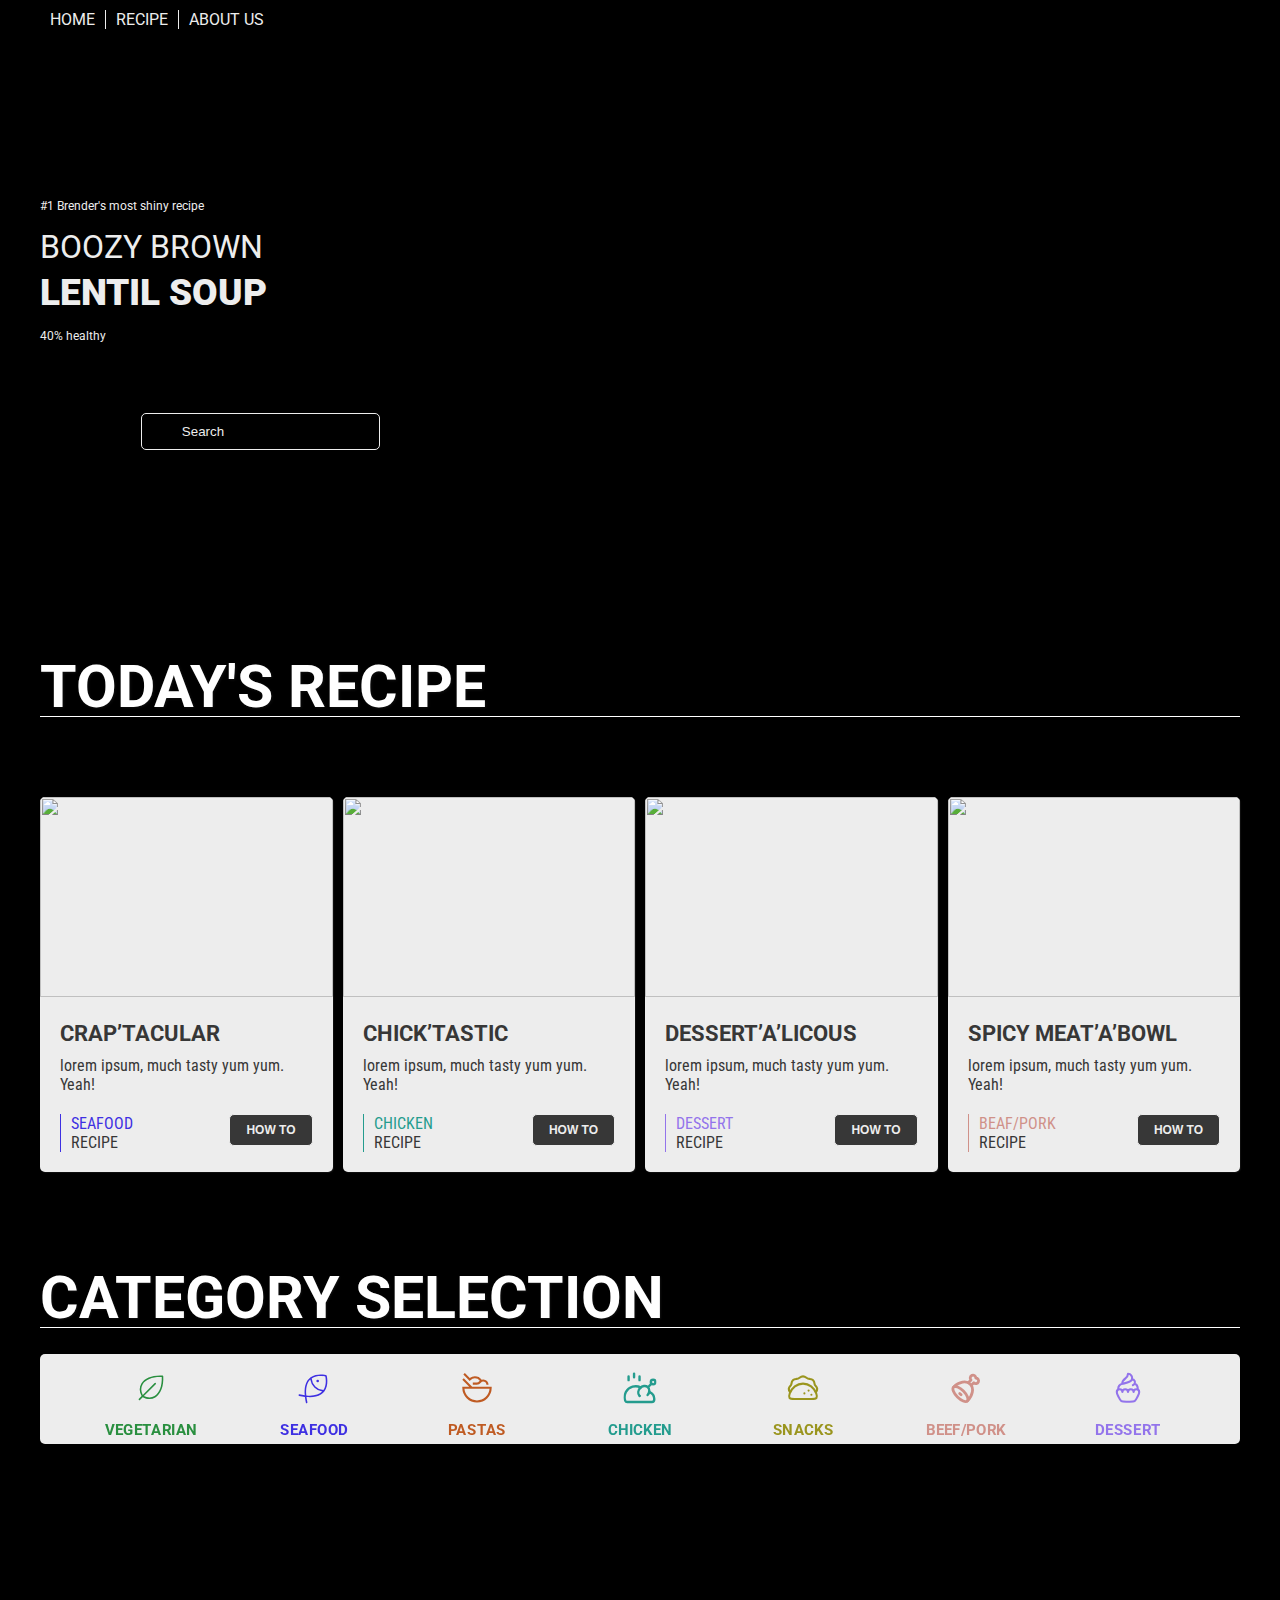
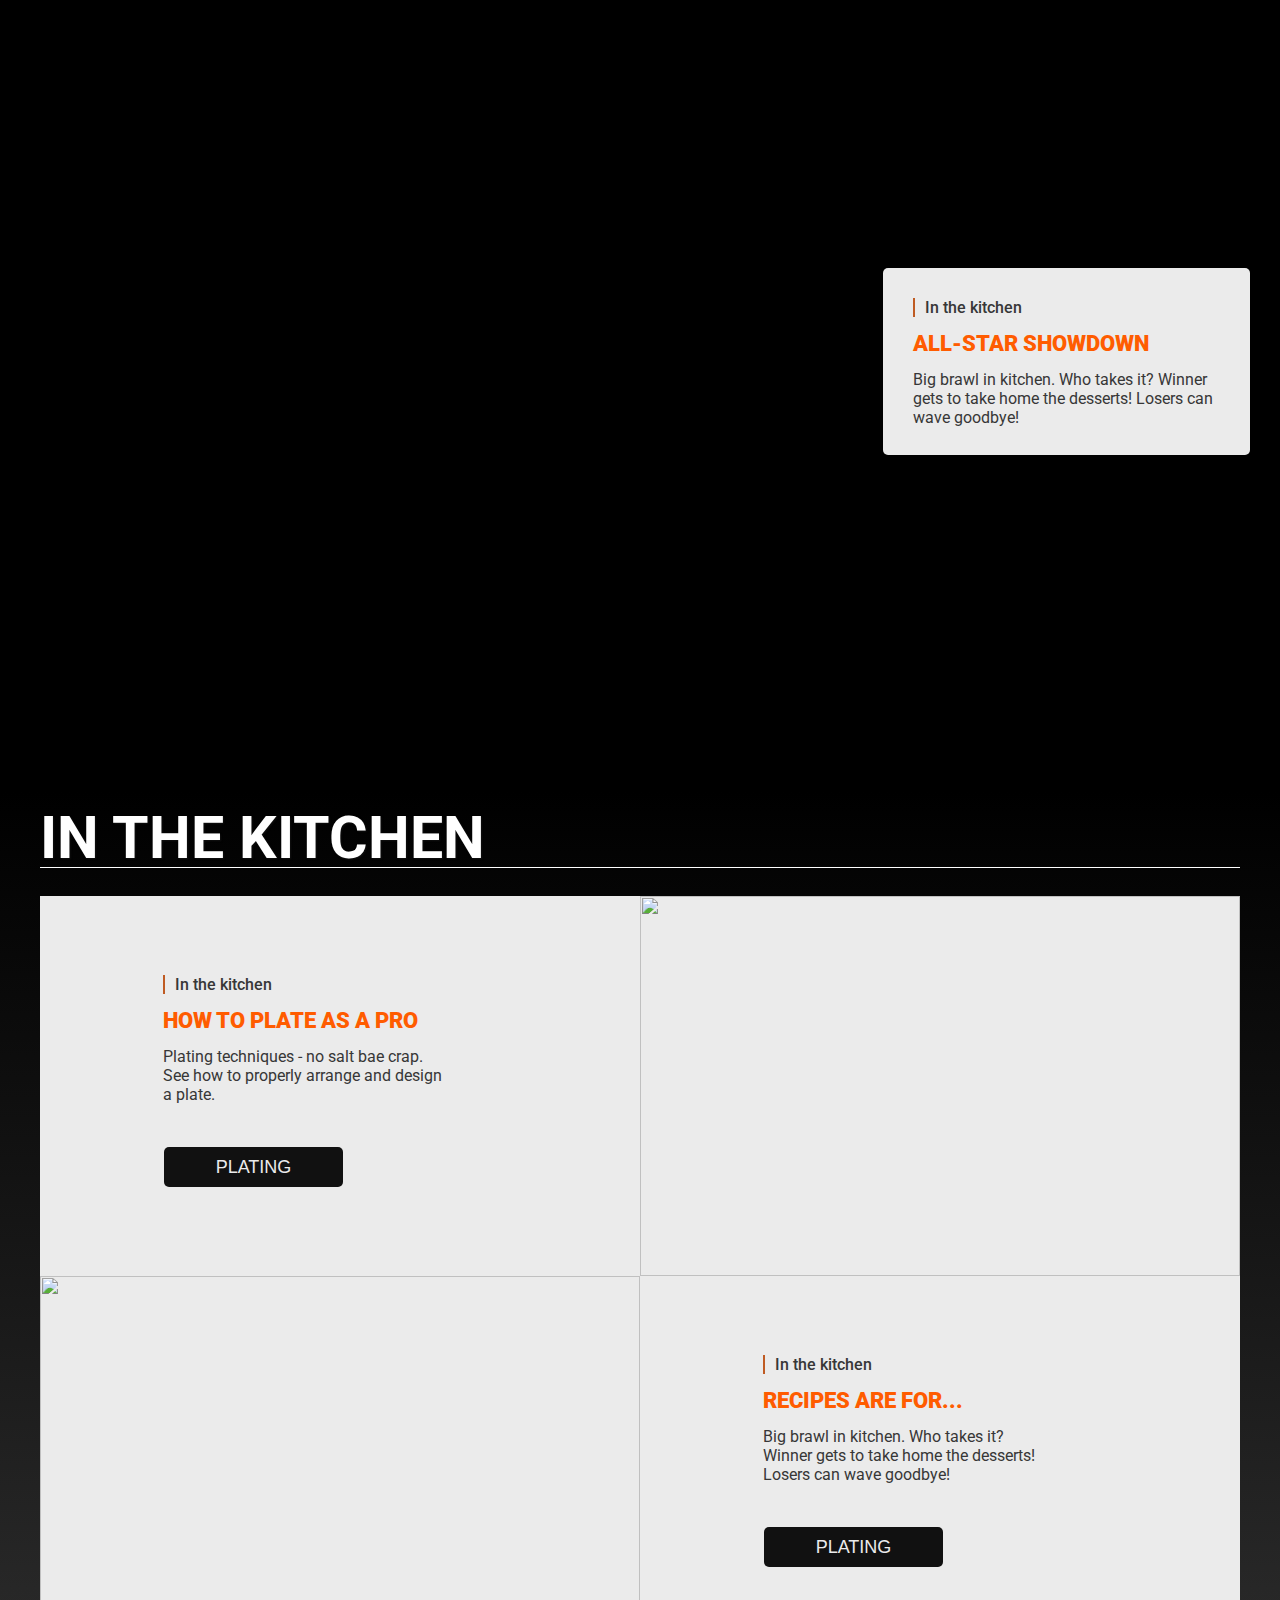
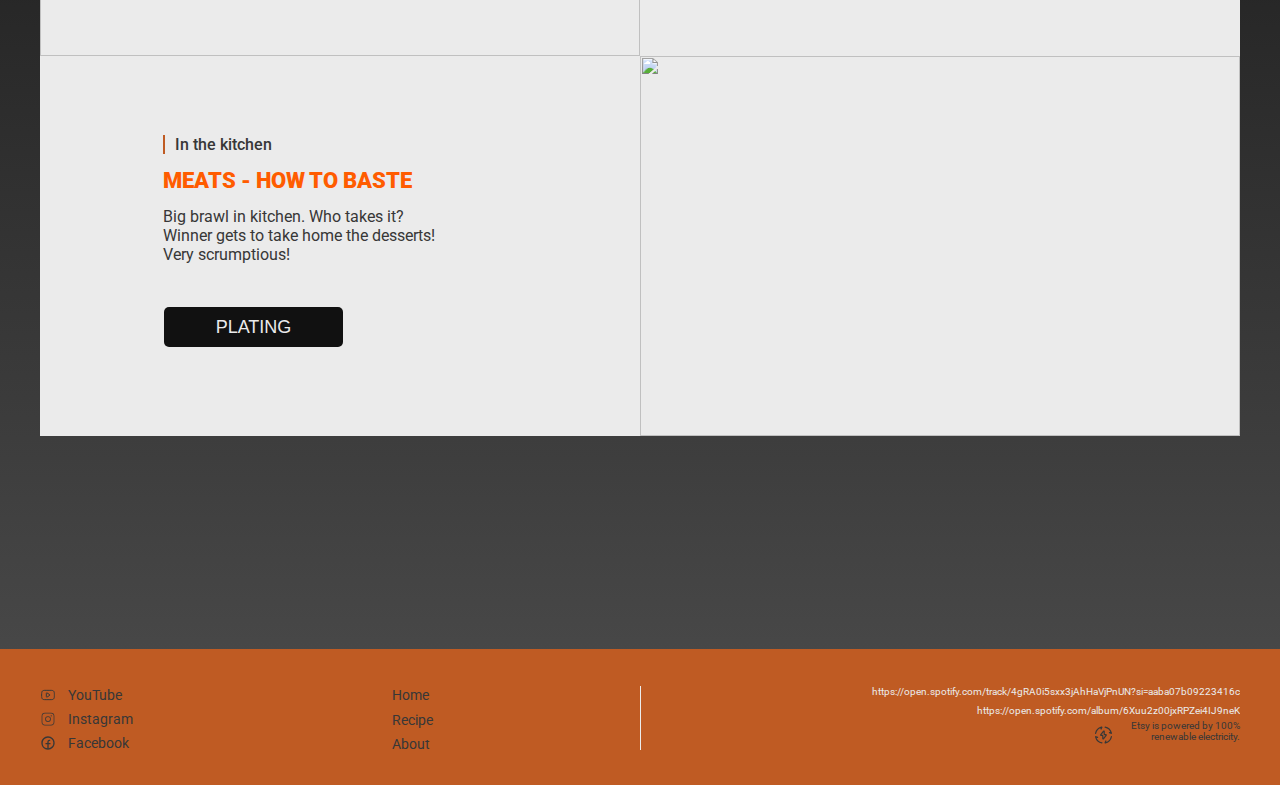
==== index.html @ 684830f2 "Initial commit" ====
<!DOCTYPE html>
<html lang="en">
<head>
    <meta charset="UTF-8">
    <meta name="viewport" content="width=device-width, initial-scale=1.0">
    <title>Recipe Webpage</title>
    <link rel="stylesheet" href="css/style.css">
    <link rel="stylesheet" href="https://cdnjs.cloudflare.com/ajax/libs/font-awesome/6.6.0/css/all.min.css">
</head>
<body>
    <div class="container">
        
        <nav class="navigation">
            <div class="menu-container">
                <ul>
                    <li>
                        <a href="#">Home</a>
                    </li>
                    <li>
                        <a href="recipe.html">Recipe</a>
                    </li>
                    <li>
                        <a href="#">About us</a>
                    </li>
                </ul>
            </div>
        </nav>

        <section class="hero">
            <div class="hero-container">
                <div class="hero-text">
                    <p class="hero-text-smallest">#1 Brender's most shiny recipe</p>
                    <p class="hero-text-medium">Boozy brown</p>
                    <p class="hero-text-large">Lentil soup</p>
                    <p class="hero-text-smallest">40% healthy</p>
                </div>
                <div class="hero-search">
                    <input type="search" name="" class="search-input" placeholder="Search">
                </div>
            </div>
        </section>

        <section class="todays_recipe">
            <div class="todays_recipes_headline">
                <h3>Today's recipe</h3>
            </div>

            <div class="todays_recipes_content">
                <div class="todays_recipes_content_block">
                  <div class="todays_recipes_content_block_image">
                    <img src="https://picsum.photos/300/175" alt="">
                  </div>
                  <div class="todays_recipes_content_block_text">
                    <div class="todays_recipes_content_block_text_top">
                        <h4>Crap’tacular</h4>
                        <p>lorem ipsum, much tasty yum yum. Yeah!</p>
                    </div>
                    <div class="todays_recipes_content_block_text_bottom">
                        <div class="todays_recipes_content_block_bottom_area">
                            <div class="todays_recipes_content_block_bottom_area_left">
                                <p class="category-color" data-category="seafood">Seafood</p>
                                <p>Recipe</p>
                            </div>
                            <div class="todays_recipes_content_block_bottom_area_right">
                                <button>
                                    <a href="#">How to</a>
                                </button>
                            </div>
                        </div>
                    </div>
                  </div>
                </div>
                <div class="todays_recipes_content_block">
                    <div class="todays_recipes_content_block_image">
                      <img src="https://picsum.photos/300/175" alt="">
                    </div>
                    <div class="todays_recipes_content_block_text">
                      <div class="todays_recipes_content_block_text_top">
                          <h4>Chick’tastic</h4>
                          <p>lorem ipsum, much tasty yum yum. Yeah!</p>
                      </div>
                      <div class="todays_recipes_content_block_text_bottom">
                          <div class="todays_recipes_content_block_bottom_area">
                              <div class="todays_recipes_content_block_bottom_area_left" data-category="chicken">
                                  <p data-category="chicken" id="cat-test"></p> 
                                  <p>Recipe</p>
                              </div>
                              <div class="todays_recipes_content_block_bottom_area_right">
                                  <button>
                                      <a href="#">How to</a>
                                  </button>
                              </div>
                          </div>
                      </div>
                    </div>
                  </div>
                  <div class="todays_recipes_content_block">
                    <div class="todays_recipes_content_block_image">
                      <img src="https://picsum.photos/300/175" alt="">
                    </div>
                    <div class="todays_recipes_content_block_text">
                      <div class="todays_recipes_content_block_text_top">
                          <h4>Dessert’a’licous </h4>
                          <p>lorem ipsum, much tasty yum yum. Yeah!</p>
                      </div>
                      <div class="todays_recipes_content_block_text_bottom">
                          <div class="todays_recipes_content_block_bottom_area">
                              <div class="todays_recipes_content_block_bottom_area_left" data-category="dessert">
                                <p data-category="dessert" id="cat-test"></p>
                                  <p>Recipe</p>
                              </div>
                              <div class="todays_recipes_content_block_bottom_area_right">
                                  <button>
                                      <a href="#">How to</a>
                                  </button>
                              </div>
                          </div>
                      </div>
                    </div>
                  </div>
                  <div class="todays_recipes_content_block">
                    <div class="todays_recipes_content_block_image">
                      <img src="https://picsum.photos/300/175" alt="">
                    </div>
                    <div class="todays_recipes_content_block_text">
                      <div class="todays_recipes_content_block_text_top">
                          <h4>Spicy meat’a’bowl</h4>
                          <p>lorem ipsum, much tasty yum yum. Yeah!</p>
                      </div>
                      <div class="todays_recipes_content_block_text_bottom">
                          <div class="todays_recipes_content_block_bottom_area">
                              <div class="todays_recipes_content_block_bottom_area_left" data-category="meats">
                                  <p class="category-color" data-category="meats">Beaf/Pork</p>
                                  <p>Recipe</p>
                              </div>
                              <div class="todays_recipes_content_block_bottom_area_right">
                                  <button>
                                      <a href="#">How to</a>
                                  </button>
                              </div>
                          </div>
                      </div>
                    </div>
                  </div>
            </div>
        </section>

        <section class="Categories">
            <div class="category_selection_headline">
                <h3>Category Selection</h3>
            </div>
           
            <div class="category_selection_content">
                <!--start of each category block-->
                <div class="category_selection_content_block">
                    <div class="categort_selection_content_block_icon"> 
                        <span class="ph--leaf-light"></span>
                    </div>
                    <div class="todays_recipes_content_block_text">
                      <h4 class="category-veg">Vegetarian</h4>
                    </div>
                </div>
            
                <!--start of each category block-->
                <div class="category_selection_content_block">
                    <div class="categort_selection_content_block_icon"> 
                        <span class="ph--fish-simple-light"></span>
                      </div>
                      <div class="todays_recipes_content_block_text">
                        <h4 class="category-seafood">Seafood</h4>
                        </div>
                    </div>

                <div class="category_selection_content_block">
                    <div class="categort_selection_content_block_icon"> 
                        <span class="carbon--noodle-bowl"></span>
                      </div>
                      <div class="todays_recipes_content_block_text">
                        <h4 class="category-pasta">Pastas</h4>
                        </div>
                    </div>
                
                <div class="category_selection_content_block">
                    <div class="categort_selection_content_block_icon"> 
                        <span class="streamline--chicken-grilled-stream"></span>
                      </div>
                      <div class="todays_recipes_content_block_text">
                        <h4 class="category-chicken">Chicken</h4>
                        </div>
                    </div>
                
                <div class="category_selection_content_block">
                    <div class="categort_selection_content_block_icon"> 
                        <span class="hugeicons--taco-01"></span>
                      </div>
                      <div class="todays_recipes_content_block_text">
                        <h4 class="category-misc">Snacks</h4>
                      </div>
                    </div>
                
                <div class="category_selection_content_block">
                    <div class="categort_selection_content_block_icon"> 
                        <span class="tabler--meat"></span>
                      </div>
                      <div class="todays_recipes_content_block_text">
                        <h4 class="category-meats">Beef/Pork</h4>
                       </div>
                    </div>
               
                <div class="category_selection_content_block">
                    <div class="categort_selection_content_block_icon"> 
                        <span class="hugeicons--cupcake-02"></span>
                      </div>
                      <div class="todays_recipes_content_block_text">
                        <h4 class="category-dessert">Dessert</h4>
                        </div>
                    </div>
            </div>            
                    
        </section>

        <section class="content_image">
            <div class="content_image_content">
                <div class="content_image_content_block">
                    <div class="content_image_content_block_text">
                        <p class="content_image-text-medium">In the kitchen</p>
                        <p class="content_image-text-large">All-star showdown</p>
                        <p class="content_image-text-smallest">Big brawl in kitchen. Who takes it? Winner gets to take home the desserts! Losers can wave goodbye!</p>
                    </div>
                </div>
            </div>
        </section> 

        <section class="content_area">
            <div class="content_area_headline">
                <h3>In the kitchen</h3>
            </div>
            <div class="content_area_container">
                <div class="content_area_container_block">
                    <div class="content_area_container_block_left_area">
                        <div class="content_image_content_block_left_area_text">
                            <p class="content_image-text-medium">In the kitchen</p>
                            <p class="content_image-text-large">How to plate as a pro</p>
                            <p class="content_image-text-smallest">Plating techniques - no salt bae crap. See how to properly arrange and design a plate.</p>
                        </div>
                         <div class="content_image_content_block_left_area_button">
                                <button>
                                    <a href="#">Plating</a>
                                </button>
                            </div>
                    </div>
                    <div class="content_area_container_block_right_area">
                        <img src="https://picsum.photos/300/175" alt="">
                    </div>
                    <div class="content_area_container_block_right_area">
                        <img src="https://picsum.photos/300/175" alt="">
                    </div>
                    <div class="content_area_container_block_left_area">
                        <div class="content_image_content_block_left_area_text">
                            <p class="content_image-text-medium">In the kitchen</p>
                            <p class="content_image-text-large">Recipes are for...</p>
                            <p class="content_image-text-smallest">Big brawl in kitchen. Who takes it? Winner gets to take home the desserts! Losers can wave goodbye! </p>
                        </div>
                        <div class="content_image_content_block_left_area_button">
                            <button>
                                <a href="#">Plating</a>
                            </button>
                        </div>
                    </div>
                    <div class="content_area_container_block_left_area">
                        <div class="content_image_content_block_left_area_text">
                            <p class="content_image-text-medium">In the kitchen</p>
                            <p class="content_image-text-large">Meats - how to baste</p>
                            <p class="content_image-text-smallest">Big brawl in kitchen. Who takes it? Winner gets to take home the desserts! Very scrumptious!</p>
                        </div>
                        <div class="content_image_content_block_left_area_button">
                            <button>
                                <a href="#">Plating</a>
                            </button>
                        </div>
                    </div>
                    <div class="content_area_container_block_right_area">
                        <img src="https://picsum.photos/300/175" alt="">
                    </div>
                </div>
            </div>

        </section>

        <selection class="bottom_area">
            <div class="bottom_area_container">
                <div class="bottom_area_container_block">
                    <div class="bottom_area_container_block_left_area">
                        <div class="bottom_area_container_block_left_area_media">
                            <div class="bottom_area_container_block_left_area_media_block">
                                <div class="bottom_area_container_block_left_area_media_block_icon">
                                    <span class="proicons--youtube"></span>
                                </div>
                                <div class="bottom_area_container_block_left_area_media_block_text">
                                    <p>YouTube</p>
                                </div>
                            </div>
                            <div class="bottom_area_container_block_left_area_media_block">
                                <div class="bottom_area_container_block_left_area_media_block_icon">
                                    <span class="ph--instagram-logo-light"></span>
                                </div>
                                <div class="bottom_area_container_block_left_area_media_block_text">
                                    <p>Instagram</p>
                                </div>
                            </div>
                            <div class="bottom_area_container_block_left_area_media_block">
                                <div class="bottom_area_container_block_left_area_media_block_icon">
                                    <span class="mingcute--facebook-line"></span>
                                </div>
                                <div class="bottom_area_container_block_left_area_media_block_text">
                                    <p>Facebook</p>
                                </div>
                            </div>
                        </div>
                        <div class="bottom_area_container_block_left_area_menu">
                            <div class="bottom_area_container_block_left_area_menu_block">
                                <div class="bottom_area_container_block_left_area_menu_block_text">
                                    <p>Home</p>
                                </div>
                            </div>
                            <div class="bottom_area_container_block_left_area_menu_block">
                                <div class="bottom_area_container_block_left_area_menu_block_text">
                                    <p>Recipe</p>
                                </div>
                            </div>
                            <div class="bottom_area_container_block_left_area_menu_block">
                                <div class="bottom_area_container_block_left_area_menu_block_text">
                                    <p>About</p>
                                </div>
                            </div>
                        </div>
                    </div>
                    <div class="bottom_area_container_block_right_area">
                        <div class="bottom_area_container_block_right_area_top">
                            <p>https://open.spotify.com/track/4gRA0i5sxx3jAhHaVjPnUN?si=aaba07b09223416c</p>
                            <p>https://open.spotify.com/album/6Xuu2z00jxRPZei4IJ9neK</p>
                        </div>
                        <div class="bottom_area_container_block_right_area_bottom">
                            <div class="bottom_area_container_block_right_area_bottom_text">
                                <span class="hugeicons--renewable-energy"></span>
                                <p>Etsy is powered by 100% renewable electricity.</p>
                            </div>
                        </div>
                    </div>
                </div>
            </div>
        </selection>

    </div>
</body>
</html>
---- css/style.css ----
@import url('https://fonts.googleapis.com/css2?family=Roboto:ital,wght@0,100;0,300;0,400;0,500;0,700;0,900;1,100;1,300;1,400;1,500;1,700;1,900&display=swap');
@import url('https://fonts.googleapis.com/css2?family=Roboto+Condensed:ital,wght@0,100..900;1,100..900&display=swap');

:root {

   /* Dimensions */
   --width-full: 100%;
   --width-12col: 1200px;     

   /* Grid Settings */
   --grid-gap: 10px;

   --padding-default: 20px;

   /* Colors */
   --background-color-navigation: #00000088;
   --background-color-light: #ededed;
   --background-color-dark-bg: #111111;
   --primary-color: #bf5b23;
   --color-white: #ffffff;
   --color_dark: #373737;
   --color-light: #ebebeb;


   /* color swatch category */
   --category-seafood: #3E30E2;
   --category-chicken: #249C8E;
   --category-meats: #D09189;
   --category-veg: #298F3F;
   --category-dessert: #9374EB;
   --category-misc: #9A951E;
   --category-pasta: #BF5B23;
}

/* reset CSS */
* {
  margin:0;
  padding:0;
  box-sizing: border-box;
}

/** Global Styles*/
.category-seafood {
  color: var(--category-seafood);
}
.category-veg {
  color: var(--category-veg);
}

.category-pasta{
  color: var(--category-pasta);
}

.category-chicken {
  color: var(--category-chicken);
}

.category-misc {
  color: var(--category-misc);
}

.category-meats {
  color: var(--category-meats);
}

.category-dessert {
  color: var(--category-dessert);
}

body {
  background-color:var(--background-color-dark-bg);
  font-family: "Roboto", sans-serif;
}

.container {
  background: rgb(0,0,0);
  background: linear-gradient(180deg, rgba(0,0,0,1) 60%, rgba(78,78,78,1) 100%);
  width:var(--width-full);
  height:auto;
}

.navigation {
  background-color: var(--background-color-navigation);
  position:relative;
  z-index: 1000;
}

.menu-container {
  width:var(--width-12col);
  margin: 0 auto;
}

.menu-container ul {
  display:flex
}

.menu-container ul li {
  list-style-type: none;
  margin:10px 0 10px 0;
}

.menu-container ul li a {
  color:var(--background-color-light);
  text-decoration: none;
  text-transform: uppercase;
  border-right: 1px solid var(--background-color-light);
  padding: 0 10px 0 10px;
}

.menu-container ul li a:hover {
  color:var(--primary-color);
}

.menu-container ul li:last-child a {
  border-right: none;
}

.hero { /* Parent with 100% width*/
  background-image: url('https://picsum.photos/1920/800');
  width:var(--width-full);
  height:auto;
  min-height:600px;
  background-repeat: no-repeat;
  background-size: cover;
  background-position: center center;
  margin-top:-40px;
  color:var(--background-color-light);
} 

.hero-container {/* child to follow to 12 column */
  display:grid;
  grid-template-columns: repeat(12, 1fr);
  grid-template-rows: auto auto auto;
  width:var(--width-12col);
  gap:var(--grid-gap);
  margin: 0 auto;
} 

.hero-text {
  grid-column: 1 / span 4;
  margin-top:200px;
  grid-row: 1;
}

.hero-text-smallest {
  font-size: 12px;
}

.hero-text-medium {
  font-size: 32px;
  text-transform: uppercase;
  margin-top:15px;
}

.hero-text-large {
  font-size: 37px;
  text-transform: uppercase;
  font-weight: 900;
  margin-top:5px;
  margin-bottom:15px
}

.hero-search {
  grid-column: 2 / span 3;
  margin-top:60px;
  grid-row: 2;
}

.search-input {
  background-color: transparent;
  -webkit-appearance: none;
  outline:none;
  border: 1px solid var(--background-color-light);
  border-radius: 5px;
  padding: 10px 20px 10px 40px;
  color:var(--background-color-light)
}

.search-input::placeholder {
  color:var(--background-color-light);
}

/* Working now, copy this */
.todays_recipe {  
  height: fit-content;
  width:var(--width-full);
  display:grid;
  grid-template-columns: 1fr;
  grid-template-rows: 130px auto;
  gap:var(--grid-gap);
  margin-top: 58px;
}  /* end copy */


.todays_recipes_content_block_image img {
  height: 200px;
  width:100%;
  background-size: cover ;
  background-position: center;
  border-radius: 5px 5px 0 0;
}

.todays_recipes_headline {
  color:var(--color-white);
  height:60px;
  border-bottom: 1px solid var(--color-white);
  text-transform: uppercase;
  font-weight:700;
  margin-top:70px;
  display:flex;
  align-items: center;
  justify-self: flex-start;
  margin: 0 auto;
  width:var(--width-12col);
  font-size: 50px;
  text-shadow: 1px 1px 3px var(--background-color-dark-bg);
}

.todays_recipes_content {
    display:grid;
    grid-template-columns: repeat(4, 1fr);
    gap:var(--grid-gap);
    box-sizing: border-box;
    width:var(--width-12col);
    margin: 0 auto;
}

.todays_recipes_content_block {
    background-color: var(--background-color-light);
    border-radius: 5px;
    box-shadow: 1px 1px 1px var(--background-color-dark-bg);
}

.todays_recipes_content_block_text {
    padding: 20px;
    color:var(--color_dark);
    display:flex;
    flex-direction: column;
    justify-content: space-between;
    flex: 1;
}

.todays_recipes_content_block_text h4 {
    text-transform: uppercase;
    font-size:22px;
    font-weight: 700;
    margin: 0 0 10px 0;
}

.todays_recipes_content_block_text p {
    font-size: 16px;
    font-family: 'Roboto Condensed', sans-serif;
}

.todays_recipes_content_block_bottom_area {
    display: flex;
    justify-content: space-between;
    margin: 20px 0 0 0;
}

.todays_recipes_content_block_bottom_area_left {
    display: flex;
    flex-direction: column;
    justify-content: space-between;
    padding: 0 0 0 10px;
    border-left: 1px solid var(--category-seafood);
    text-transform: uppercase;
}

div[data-category="seafood"] {
  border-left: 1px solid var(--category-seafood);
}

p[data-category="seafood"] {
  color: var(--category-seafood);
}

div[data-category="chicken"] {
  border-left: 1px solid var(--category-chicken);
}

p[data-category="chicken"] {
  color: var(--category-chicken);
}

#cat-test::after {
  content: attr(data-category);
}

div[data-category="dessert"] {
  border-left: 1px solid var(--category-dessert);
}

p[data-category="dessert"] {
  color: var(--category-dessert);
}

div[data-category="meats"] {
  border-left: 1px solid var(--category-meats);
}

p[data-category="meats"] {
  color: var(--category-meats);
}

#chicken-icon {
  color: var(--category-chicken);
}

/*.category-color {
color: var(--category-seafood);*/

/* refactor later end*/

.todays_recipes_content_block_bottom_area_right {}

.todays_recipes_content_block_bottom_area_right button {
    background-color: var(--color_dark);
    border: 1px solid var(--background-color-light);
    padding: 8px 16px;
    border-radius: 5px;
    font-size: 12px;
    font-weight: 700;
    cursor: pointer;
}

.todays_recipes_content_block_bottom_area_right button a {
    color: var(--background-color-light);
    text-decoration: none;
    text-transform: uppercase;
    font-size: 12px;
}

.category_selection_headline {
  color:var(--color-white);
  height:60px;
  border-bottom: 1px solid var(--color-white);
  text-transform: uppercase;
  font-weight:700;
  display:flex;
  align-items: center;
  justify-self: flex-start;
  margin: 0 auto;
  margin-top:96px;
  width:var(--width-12col);
  font-size: 50px;
  text-shadow: 1px 1px 2px var(--background-color-dark-bg);
}


.category_selection_content {
  background-color: var(--background-color-light);
  width: var(--width-12col);
  height: 90px;
  display:flex;
  flex-direction: row;
  padding:15px 30px;
  margin: 0 auto;
  border-radius: 5px;
  margin-top: 26px;
  margin-bottom: 168px;
  justify-content: space-around;
}

.category_selection_content_block {
  width:50px;
  height: 61;
  margin: -10px 10px;
  padding: 0 5px;
  display: flex;
  flex-direction: column;
  align-items: center;
  justify-content: space-evenly;
  text-align: center;
  transform: scale(0.7);
}

.category_selection_content_block_icon {
  width: 37px;
  height: 37px;
  justify-content: center;
  align-content: center;
}

.category_selection_content_block_text {
  font-size: 5px;
  text-transform: uppercase;
  font-family: 'Roboto';
  font-weight: 500;
  vertical-align: center;
}

.ph--leaf-light {
  display: inline-block;
  width: 3em;
  height: 3em;
  --svg: url("data:image/svg+xml,%3Csvg xmlns='http://www.w3.org/2000/svg' viewBox='0 0 256 256'%3E%3Cpath fill='%23000' d='M221.45 40.19a6 6 0 0 0-5.64-5.64C140.43 30.11 80.14 52.71 54.53 95c-17.44 28.79-16.76 62.8 1.79 96.2l-20.56 20.56a6 6 0 1 0 8.48 8.48l20.56-20.56c17.27 9.59 34.7 14.41 51.49 14.41A85.4 85.4 0 0 0 161 201.47c42.29-25.61 64.88-85.9 60.45-161.28m-66.66 151c-24.08 14.58-52.64 14.37-81.13-.39l90.59-90.59a6 6 0 0 0-8.48-8.48l-90.59 90.61c-14.76-28.49-15-57-.39-81.13c22.68-37.43 76.63-57.8 145-54.95c2.8 68.32-17.57 122.28-55 144.95Z'/%3E%3C/svg%3E");
  background-color: currentColor;
  -webkit-mask-image: var(--svg);
  mask-image: var(--svg);
  -webkit-mask-repeat: no-repeat;
  mask-repeat: no-repeat;
  -webkit-mask-size: 100% 100%;
  mask-size: 100% 100%;
  color: var(--category-veg);
}

.ph--fish-simple-light {
  display: inline-block;
  width: 3em;
  height: 3em;
  --svg: url("data:image/svg+xml,%3Csvg xmlns='http://www.w3.org/2000/svg' viewBox='0 0 256 256'%3E%3Cpath fill='%23000' d='M166 76a10 10 0 1 1-10-10a10 10 0 0 1 10 10m42.38 77.9c-14.79 20.44-36.84 34.22-65.53 41c-20.5 4.81-44.58 6-72 3.68q2.43 19 7.07 40.15a6 6 0 0 1-4.58 7.15a6.3 6.3 0 0 1-1.29.14a6 6 0 0 1-5.85-4.72q-5.07-23.13-7.57-44q-20.8-2.51-43.94-7.57a6 6 0 1 1 2.6-11.73q21.14 4.63 40.12 7.07c-2.35-27.36-1.13-51.41 3.69-71.9c6.74-28.68 20.51-50.73 40.9-65.53c47.55-34.44 116.31-18 120-15.81a5.93 5.93 0 0 1 2.11 2.11c2.23 3.69 18.7 72.39-15.74 119.97Zm-17.94 2.69a110.06 110.06 0 0 1-91-91c-25.13 24.7-35.12 65.24-29.87 120.89c55.62 5.23 96.15-4.75 120.86-29.88Zm23.62-114.66c-12.78-2.84-65.42-12.17-103.69 14.52a97.92 97.92 0 0 0 89.16 89.17c26.68-38.25 17.36-90.9 14.53-103.69'/%3E%3C/svg%3E");
  background-color: currentColor;
  -webkit-mask-image: var(--svg);
  mask-image: var(--svg);
  -webkit-mask-repeat: no-repeat;
  mask-repeat: no-repeat;
  -webkit-mask-size: 100% 100%;
  mask-size: 100% 100%;
  color: var(--category-seafood);
}


.streamline--chicken-grilled-stream {
  display: inline-block;
  width: 3em;
  height: 3em;
  --svg: url("data:image/svg+xml,%3Csvg xmlns='http://www.w3.org/2000/svg' viewBox='0 0 14 14'%3E%3Cg fill='none' stroke='%23000' stroke-linecap='round'%3E%3Cpath stroke-linejoin='round' d='M2.243 2.246v1.562m4.563-1.562v1.562M4.525 1.083v1.562'/%3E%3Cpath d='M11.509 4.602a.955.955 0 1 0 1.91 0a.955.955 0 1 0-1.91 0'/%3E%3Cpath stroke-linejoin='round' d='m10.841 8.677l.212.093c1.48.7 1.889 1.606 1.889 2.85v.298a1 1 0 0 1-1 1H1.64c-.327 0-.634-.161-.76-.463c-.277-.669-.599-2.013.238-3.685c1.21-2.416 4.187-2.947 6.094-1.947l.09.046'/%3E%3Cpath d='M10.158 10.006c.928-1.018.976-2.485.108-3.275s-2.323-.605-3.25.413c-.843.925-.96 2.219-.325 3.04q.096.127.217.235'/%3E%3Cpath stroke-linejoin='round' d='M11.806 5.296L10.32 6.781'/%3E%3C/g%3E%3C/svg%3E");
  background-color: currentColor;
  -webkit-mask-image: var(--svg);
  mask-image: var(--svg);
  -webkit-mask-repeat: no-repeat;
  mask-repeat: no-repeat;
  -webkit-mask-size: 100% 100%;
  mask-size: 100% 100%;
  color: var(--category-chicken);
}

.hugeicons--taco-01 {
  display: inline-block;
  width: 3em;
  height: 3em;
  --svg: url("data:image/svg+xml,%3Csvg xmlns='http://www.w3.org/2000/svg' viewBox='0 0 24 24'%3E%3Cg fill='none' stroke='%23000' stroke-linecap='round' stroke-linejoin='round' stroke-width='1.5' color='%23000'%3E%3Cpath d='M12 9c-4.32 0-8.01 2.937-9.466 7.072c-.528 1.498-.791 2.246-.185 3.087C2.954 20 3.943 20 5.92 20h12.16c1.978 0 2.967 0 3.572-.841c.606-.841.343-1.59-.184-3.087C20.01 11.937 16.32 9 12 9'/%3E%3Cpath d='M21.33 15a3.24 3.24 0 0 0-.24-4.222a3.3 3.3 0 0 1-.898-1.975c-.148-1.677-1.566-3.016-3.344-3.144l-.204-.015a4 4 0 0 1-2.153-.812c-1.445-1.11-3.537-1.11-4.981 0a4 4 0 0 1-2.154.812l-.204.015c-1.778.128-3.196 1.467-3.344 3.144a3.3 3.3 0 0 1-.898 1.975A3.24 3.24 0 0 0 2.67 15m13.338-1h-.01m-2.99 2h-.01m5.01 1h-.01'/%3E%3C/g%3E%3C/svg%3E");
  background-color: currentColor;
  -webkit-mask-image: var(--svg);
  mask-image: var(--svg);
  -webkit-mask-repeat: no-repeat;
  mask-repeat: no-repeat;
  -webkit-mask-size: 100% 100%;
  mask-size: 100% 100%;
  color: var(--category-misc);
}

.carbon--noodle-bowl {
  display: inline-block;
  width: 3em;
  height: 3em;
  --svg: url("data:image/svg+xml,%3Csvg xmlns='http://www.w3.org/2000/svg' viewBox='0 0 32 32'%3E%3Cpath fill='%23000' d='m11.414 15l-8-8L2 8.414L8.586 15H2v1a14 14 0 0 0 28 0v-1ZM16 28A12.017 12.017 0 0 1 4.042 17h23.917A12.017 12.017 0 0 1 16 28'/%3E%3Cpath fill='%23000' d='M22 8a5 5 0 0 0-1.57.255A8.02 8.02 0 0 0 14 5a7.94 7.94 0 0 0-4.906 1.68L4.414 2L3 3.414l6.05 6.05l.707-.707A5.96 5.96 0 0 1 14 7a6.02 6.02 0 0 1 4.688 2.264a5 5 0 0 0-.59.61A2.99 2.99 0 0 1 15.754 11H12v2h3.754a4.98 4.98 0 0 0 3.904-1.874A3 3 0 0 1 25 13h2a5.006 5.006 0 0 0-5-5'/%3E%3C/svg%3E");
  background-color: currentColor;
  -webkit-mask-image: var(--svg);
  mask-image: var(--svg);
  -webkit-mask-repeat: no-repeat;
  mask-repeat: no-repeat;
  -webkit-mask-size: 100% 100%;
  mask-size: 100% 100%;
  color: var(--category-pasta);
}

.tabler--meat {
  display: inline-block;
  width: 3em;
  height: 3em;
  --svg: url("data:image/svg+xml,%3Csvg xmlns='http://www.w3.org/2000/svg' viewBox='0 0 24 24'%3E%3Cg fill='none' stroke='%23000' stroke-linecap='round' stroke-linejoin='round' stroke-width='2'%3E%3Cpath d='m13.62 8.382l1.966-1.967A2 2 0 1 1 19 5a2 2 0 1 1-1.413 3.414l-1.82 1.821m-9.863 8.361c2.733 2.734 5.9 4 7.07 2.829c1.172-1.172-.094-4.338-2.828-7.071c-2.733-2.734-5.9-4-7.07-2.829c-1.172 1.172.094 4.338 2.828 7.071M7.5 16l1 1'/%3E%3Cpath d='M12.975 21.425c3.905-3.906 4.855-9.288 2.121-12.021c-2.733-2.734-8.115-1.784-12.02 2.121'/%3E%3C/g%3E%3C/svg%3E");
  background-color: currentColor;
  -webkit-mask-image: var(--svg);
  mask-image: var(--svg);
  -webkit-mask-repeat: no-repeat;
  mask-repeat: no-repeat;
  -webkit-mask-size: 100% 100%;
  mask-size: 100% 100%;
  color: var(--category-meats);
}
.hugeicons--cupcake-02 {
  display: inline-block;
  width: 3em;
  height: 3em;
  --svg: url("data:image/svg+xml,%3Csvg xmlns='http://www.w3.org/2000/svg' viewBox='0 0 24 24'%3E%3Cg fill='none' stroke='%23000' stroke-linecap='round' stroke-linejoin='round' stroke-width='1.5' color='%23000'%3E%3Cpath d='M7.885 9.176A3.98 3.98 0 0 0 5 13m2.885-3.824c1.97-.563 6.142-.925 6.942-3.169M7.885 9.176C7.885 5 12 6 12 2c2.047 0 3.503 2.11 2.827 4.007m0 0c1.627-.14 2.717 1.731 1.858 3.071m0 0c-.274.427-.724.775-1.185 1.041m1.185-1.04C18.642 9.534 19 11.293 19 13'/%3E%3Cpath d='M16 14.949c0-2.599 4-2.599 4 0c0 1.362-.755 2.529-1.342 3.71c-.806 1.626-1.21 2.438-1.935 2.89S15.096 22 13.292 22h-2.584c-1.804 0-2.706 0-3.431-.451c-.725-.452-1.128-1.264-1.935-2.89C4.755 17.478 4 16.311 4 14.949c0-2.599 4-2.599 4 0c0-2.599 4-2.599 4 0c0-2.599 4-2.599 4 0'/%3E%3C/g%3E%3C/svg%3E");
  background-color: currentColor;
  -webkit-mask-image: var(--svg);
  mask-image: var(--svg);
  -webkit-mask-repeat: no-repeat;
  mask-repeat: no-repeat;
  -webkit-mask-size: 100% 100%;
  mask-size: 100% 100%;
  color: var(--category-dessert);
}

.content_image {
  background-image: url("https://picsum.photos/1920/800");
  display:grid;
  grid-template-columns: repeat(12, 1fr);
  grid-template-rows: auto auto auto;
  background-repeat: no-repeat;
  background-size: cover;
  background-position: center center;
  color:var(--background-color-light);
  gap:var(--grid-gap);
  margin-top: 70px;
  width:var(--width-full);
  height:auto;
  min-height:700px;
  margin:auto;
  clip-path: polygon(0 0, 100% 17%, 100% 100%, 0 100%);
}

.content_image_content{
  display:grid;
  position: inherit;
  width:var(--width-12col);
  margin: 0 auto;
  justify-content: end;
  align-content: center;
  grid-column-start:6;
  grid-row-start: 2;
}

.content_image_content_block {/* child to follow to 12 column */
  background-color: var(--color-light);
  border-radius: 5px;
  width:367px;
  height:187px;
  padding: 30px 30px;
} 

.content_image_content_block_text {
  align-items: space-between;
}

.content_image-text-medium {
  font-size: 16px;
  font-family: 'Roboto';
  font-weight: 500;
  margin-bottom: 14px;
  color:var(--color_dark);
  border-left:  2.5px solid var(--primary-color);
  justify-content: space-between;
  padding: 0 0 0 10px;
}

.content_image-text-large {
  font-size: 22px;
  font-family: 'Roboto';
  text-transform: uppercase;
  color: #ff5c00;
  font-weight: 900;
  margin: 14px 0;
}

.content_image-text-smallest {
  font-size: 16px;
  font-family: 'Roboto';
  font-weight: normal;
  margin-top: 14px;
  color: var(--color_dark);
}


.content_area_headline {
  color:var(--color-white);
  height:60px;
  border-bottom: 1px solid var(--color-white);
  text-transform: uppercase;
  font-weight:700;
  display:flex;
  align-items: center;
  justify-self: flex-start;
  margin: 0 auto;
  margin-top:96px;
  width:var(--width-12col);
  font-size: 50px;
  text-shadow: 1px 1px 2px var(--background-color-dark-bg);
}

.content_area_container {
  width: var(--width-12col);
  height: 1140px;
  color: var(--background-color-light);
  margin-top: 28px;
  display:grid;
  gap:var(--grid-gap);
  box-sizing: border-box;
  margin: 0 auto;
}

.content_area_container_block {
  display: flex;
  flex-wrap: wrap;
  margin-top: 28px;
}

.content_area_container_block_left_area {
  background-color: var(--color-light);
  width:50%;
  height:380px;
  padding: 30px 30px;
}

.content_image_content_block_left_area_text {
  width: 281px;
  height: 127px;
  margin: 49px 18px 45px 93px;
}

.content_image_content_block_left_area_button {
  background-color: var(--background-color-dark-bg);
  width: 179px;
  height: 40px;
  border-radius: 5px;
  font-size: 18px;
  font-weight: 100;
  cursor: pointer;
  display:grid;
  justify-content: center;
  align-content: center;
  margin: 45px 287px 89px 94px;
}

.content_image_content_block_left_area_button a {
  background-color: var(--background-color-dark-bg);
  color: var(--color-light);
  text-transform: uppercase;
  font-size: 18px;
  text-decoration: none;
}

.content_image_content_block_left_area_button button {
  background-color: transparent;
  border: none;
}

.content_area_container_block_right_area {
  background-color: var(--color-light);
  width:50%;
  height:380px;
}

.content_area_container_block_right_area img {
  width: 100%;
  height: 100%;
}

.bottom_area_container {
  width: var(--width-full);
  background-color: var(--primary-color);
  margin-top: 241px;
  height: 136px;
}

.bottom_area_container_block {
  width: var(--width-12col);
  color: var(--primary-color);
  display: flex;
  margin: 0 auto;
}

/* footer icons*/
.proicons--youtube {
  display: inline-block;
  width: 1em;
  height: 1em;
  --svg: url("data:image/svg+xml,%3Csvg xmlns='http://www.w3.org/2000/svg' viewBox='0 0 24 24'%3E%3Cg fill='none' stroke='%23000' stroke-linejoin='round' stroke-width='1.5'%3E%3Cpath stroke-linecap='round' d='M2.45 11.419c0-3.017.3-4.526 1.237-5.463s2.446-.937 5.463-.937h5.7c3.017 0 4.525 0 5.463.937s1.237 2.446 1.237 5.463v1.162c0 3.017-.3 4.526-1.237 5.463s-2.446.937-5.463.937h-5.7c-3.017 0-4.526 0-5.463-.937S2.45 15.598 2.45 12.581z'/%3E%3Cpath d='m14.686 11.491l-4.268-2.667a.6.6 0 0 0-.918.509v5.335a.6.6 0 0 0 .918.508l4.268-2.667a.6.6 0 0 0 0-1.018Z'/%3E%3C/g%3E%3C/svg%3E");
  background-color: currentColor;
  -webkit-mask-image: var(--svg);
  mask-image: var(--svg);
  -webkit-mask-repeat: no-repeat;
  mask-repeat: no-repeat;
  -webkit-mask-size: 100% 100%;
  mask-size: 100% 100%;
}

.ph--instagram-logo-light {
  display: inline-block;
  width: 1em;
  height: 1em;
  --svg: url("data:image/svg+xml,%3Csvg xmlns='http://www.w3.org/2000/svg' viewBox='0 0 256 256'%3E%3Cpath fill='%23000' d='M128 82a46 46 0 1 0 46 46a46.06 46.06 0 0 0-46-46m0 80a34 34 0 1 1 34-34a34 34 0 0 1-34 34m48-136H80a54.06 54.06 0 0 0-54 54v96a54.06 54.06 0 0 0 54 54h96a54.06 54.06 0 0 0 54-54V80a54.06 54.06 0 0 0-54-54m42 150a42 42 0 0 1-42 42H80a42 42 0 0 1-42-42V80a42 42 0 0 1 42-42h96a42 42 0 0 1 42 42ZM190 76a10 10 0 1 1-10-10a10 10 0 0 1 10 10'/%3E%3C/svg%3E");
  background-color: currentColor;
  -webkit-mask-image: var(--svg);
  mask-image: var(--svg);
  -webkit-mask-repeat: no-repeat;
  mask-repeat: no-repeat;
  -webkit-mask-size: 100% 100%;
  mask-size: 100% 100%;
}

.mingcute--facebook-line {
  display: inline-block;
  width: 1em;
  height: 1em;
  --svg: url("data:image/svg+xml,%3Csvg xmlns='http://www.w3.org/2000/svg' viewBox='0 0 24 24'%3E%3Cg fill='none' fill-rule='evenodd'%3E%3Cpath d='m12.593 23.258l-.011.002l-.071.035l-.02.004l-.014-.004l-.071-.035q-.016-.005-.024.005l-.004.01l-.017.428l.005.02l.01.013l.104.074l.015.004l.012-.004l.104-.074l.012-.016l.004-.017l-.017-.427q-.004-.016-.017-.018m.265-.113l-.013.002l-.185.093l-.01.01l-.003.011l.018.43l.005.012l.008.007l.201.093q.019.005.029-.008l.004-.014l-.034-.614q-.005-.018-.02-.022m-.715.002a.02.02 0 0 0-.027.006l-.006.014l-.034.614q.001.018.017.024l.015-.002l.201-.093l.01-.008l.004-.011l.017-.43l-.003-.012l-.01-.01z'/%3E%3Cpath fill='%23000' d='M4 12a8 8 0 1 1 9 7.938V14h2a1 1 0 1 0 0-2h-2v-2a1 1 0 0 1 1-1h.5a1 1 0 1 0 0-2H14a3 3 0 0 0-3 3v2H9a1 1 0 1 0 0 2h2v5.938A8 8 0 0 1 4 12m8 10c5.523 0 10-4.477 10-10S17.523 2 12 2S2 6.477 2 12s4.477 10 10 10'/%3E%3C/g%3E%3C/svg%3E");
  background-color: currentColor;
  -webkit-mask-image: var(--svg);
  mask-image: var(--svg);
  -webkit-mask-repeat: no-repeat;
  mask-repeat: no-repeat;
  -webkit-mask-size: 100% 100%;
  mask-size: 100% 100%;
}
/*footer icons - end*/

.bottom_area_container_block_left_area {
  width: 50%;
  display: flex;
  justify-content: flex-start;
  align-content: flex-start;
}

.bottom_area_container_block_left_area_media{
  width: 72px;
  height: 93px;
  background-color: var(--primary-color);
  display: flex;
  flex-direction: column;
  flex-wrap: wrap;
  margin-top: 38px;
  justify-content: flex-start;
}


.bottom_area_container_block_left_area_media_block {
  display: flex;
  flex-direction: row;
}

.bottom_area_container_block_left_area_media_block_icon {
  width: 24px;
  height: 24px;
  color: var(--color_dark);
  margin-right: 3.5px;
}

.bottom_area_container_block_left_area_media_block_text {
  font-size: 14px;
  color: var(--color_dark);
}

.bottom_area_container_block_left_area_menu {
  width: 51px;
  height: 65px;
  margin-left: 280px;
  background-color: var(--primary-color);
  display: flex;
  flex-direction: row;
  flex-wrap: wrap;
  margin-top: 38px;
  align-content: space-between;
  justify-items: space-between;
}

.bottom_area_container_block_left_area_menu_block {
  font-size: 14px;
  color: var(--color_dark);
}

.bottom_area_container_block_right_area {
  width: 50%;
  display: flex;
  flex-direction: row;
  flex-wrap: wrap;
  justify-content: flex-end;
  align-content: flex-end;
  align-content: space-between;
  margin-top: 37px;
  margin-bottom: 30px;
  border-left: 1px solid var(--color-light);
}

.bottom_area_container_block_right_area_top {
  height: 30px;
  width: 460px;
  font-size: 10px;
  color: var(--color-light);
  display: flex;
  flex-direction: row;
  flex-wrap: wrap;
  justify-content: flex-end;
  background-color: var(--primary-color);
  white-space: nowrap;
  overflow: hidden;
  text-overflow: ellipsis;
  align-content: space-between;
}

.bottom_area_container_block_right_area_bottom {
  height: 24px;
  width: 146px;
  display: flex;
  flex-direction: row;
  flex-wrap: wrap;
  justify-content: flex-end;
  align-content: flex-end;
  background-color: var(--primary-color);
}

.bottom_area_container_block_right_area_bottom_text {
  font-size: 10px;
  color: var(--color_dark);
  display: flex;
  flex-direction: row;
  justify-content: flex-end;
  align-content: flex-end;
  text-align: right;
}

.hugeicons--renewable-energy {
  display: inline-block;
  width: 3em;
  height: 3em;
  --svg: url("data:image/svg+xml,%3Csvg xmlns='http://www.w3.org/2000/svg' viewBox='0 0 24 24'%3E%3Cpath fill='none' stroke='%23000' stroke-linecap='round' stroke-linejoin='round' stroke-width='1.5' d='M2 10c.78-3.816 3.67-6.87 7.406-7.91c.314-.087.47-.131.555-.038c.085.094.022.248-.102.558L9 4.5M14 2c3.816.78 6.87 3.67 7.91 7.406c.087.314.131.47.038.555c-.094.085-.248.022-.558-.102L19.5 9m2.5 5c-.78 3.816-3.67 6.87-7.406 7.91c-.314.087-.47.131-.555.038c-.085-.094-.022-.248.102-.558L15 19.5M10 22c-3.816-.78-6.87-3.67-7.91-7.406c-.087-.314-.131-.47-.038-.555c.094-.085.248-.022.558.102L4.5 15m4.113-3.335l3.499-4.492c.274-.351.787-.132.787.336v3.476c0 .28.2.508.449.508h1.702c.386 0 .592.514.337.842l-3.499 4.492c-.274.351-.787.132-.787-.336v-3.476c0-.28-.2-.508-.449-.508H8.95c-.386 0-.593-.514-.337-.842' color='%23000'/%3E%3C/svg%3E");
  background-color: currentColor;
  -webkit-mask-image: var(--svg);
  mask-image: var(--svg);
  -webkit-mask-repeat: no-repeat;
  mask-repeat: no-repeat;
  -webkit-mask-size: 100% 100%;
  mask-size: 100% 100%;
}




/* Recipe_page */
.color-primary {
  color:var(--primary-color);
}

.recipe_details {
  display:grid;
  grid-template-columns: repeat(12, 1fr);
  grid-template-rows: auto;
  gap:var(--grid-gap);
  width:var(--width-12col);
  margin: 0 auto;
  padding:100px 0 0 0;
}

.recipe_details_left {
  grid-column: 1 / span 6;
}


.recipe-hero-container {/* child to follow to 12 column */
  display:grid;
  grid-template-columns: repeat(12, 1fr);
  grid-template-rows: auto auto auto;
  width:var(--width-12col);
  gap:var(--grid-gap);
  margin: 0 auto;
} 

.recipe-hero-text {
  grid-column: 1 / span 4;
  margin-top:0px;
  grid-row: 1;
  color: var(--background-color-light);
}

.recipe-hero-text-smallest {
  font-size: 12px;
}

.recipe-hero-text-medium {
  font-size: 32px;
  text-transform: uppercase;
  margin-top:15px;
}

.recipe-hero-text-large {
  font-size: 37px;
  text-transform: uppercase;
  font-weight: 900;
  margin-top:5px;
  margin-bottom:15px
}


/* START HERE */
/* PART I - Three icon+info */
.recipe_details_ingredient_block_info_three {
  display: grid;
  grid-template-columns: repeat(3, 1fr);
  gap: var(--grid-gap);
  margin: 30px 0 0 0;
  color: var(--background-color-light);
}

.recipe_details_ingredient_block_info_three_item {
  display: flex;
  padding: 10px 0;
}

.recipe_details_ingredient_block_info_three_item i {
  color: var(--primary-color);
  padding:  0 10px 0 0;
}
/* Part I End */



/* PART II - input field ingredients start */
.recipe_details_ingredients {
  margin: 0 0 30px 0;
  color: var(--background-color-light);
  padding: 20px 20px 5px 20px;
  background: rgb(217,217,217);
  background: linear-gradient(90deg, rgba(217,217,217,0.15) 0%, rgba(217,217,217,0.15) 63%, rgba(217,217,217,0) 100%);
}

.recipe_details_ingredients h4 {
  font-size: 24px;
  margin: 0 0 20px 0;
}

.recipe_details_ingredient_block_checkboxes {
  display: flex;
  flex-wrap: wrap;
  margin: 0 0 20px 0;
}

.recipe_details_ingredients label {
  width: 45%;
  display: flex;
  margin: 10px 10px 10px 0;
  font-size: 16px;
  align-items: center;
}

.recipe_details_ingredients input[type="checkbox"] {
  appearance: none;
  width: 25px;
  height: 25px;
  border-radius: 50%;/*=12.5 exact number**/
  border: 2px solid var(--background-color-light);
  margin-right: 10px;
  cursor: pointer;
  position: relative;
}

.recipe_details_ingredients input[type="checkbox"]:checked {
  background-color: var(--primary-color);
  border: none;
}

.recipe_details_ingredients input[type="checkbox"]:checked::after {
  content: '';
  display: block;
  width: 5px;
  height: 10px;
  border: solid var(--background-color-light);
  border-width: 0 2px 2px 0;
  transform: translate(-50%, -50%) rotate(45deg);
  position: absolute;
  top: 45%;
  left: 50%;
}
/* input field ingredients end - PART II end */



/* PART III - buttons after input fields */
.recipe_details_ingredient_block_buttons {
  display: flex;
  margin: 30px 0 0 0;
}

.recipe_details_ingredient_block_buttons button {
  background-color: transparent;
  border: 1px solid var(--background-color-light);
  border-radius: 5px;
  padding: 10px 20px;
  font-size: 12px;
  text-transform: uppercase;
  margin: 0 10px 0 0;
}

.recipe_details_ingredient_block_buttons button a {
  text-decoration: none;
  color: var(--background-color-light);
}

.recipe_details_ingredient_block_buttons button:hover a {
  text-decoration: none;
  color: var(--primary-color);
}

.recipe_details_ingredient_block_buttons button i {
  color: var(--background-color-light);
}

.recipe_details_ingredient_block_buttons button:hover i {
  color: var(--primary-color);
}
/* PART III END */



/* Right side top */
.recipe_details_right {
  grid-column: 7 / span 6;
  height: fit-content;
  display: flex;
  justify-content: center;
  align-items: center;
}

.recipe_details_right_image {
 
  height: 100%;
  background-repeat: no-repeat;
  background-size: cover;
  background-position: center center;
} 

.recipe_details_right_image img {
  width:100%;
  height: 100%;
  max-width: fit-content;
  max-height: 500px;

}

/* filler to fake rest of page */

.filler_block {
  height: 2000px;
  width: 100%;
 }
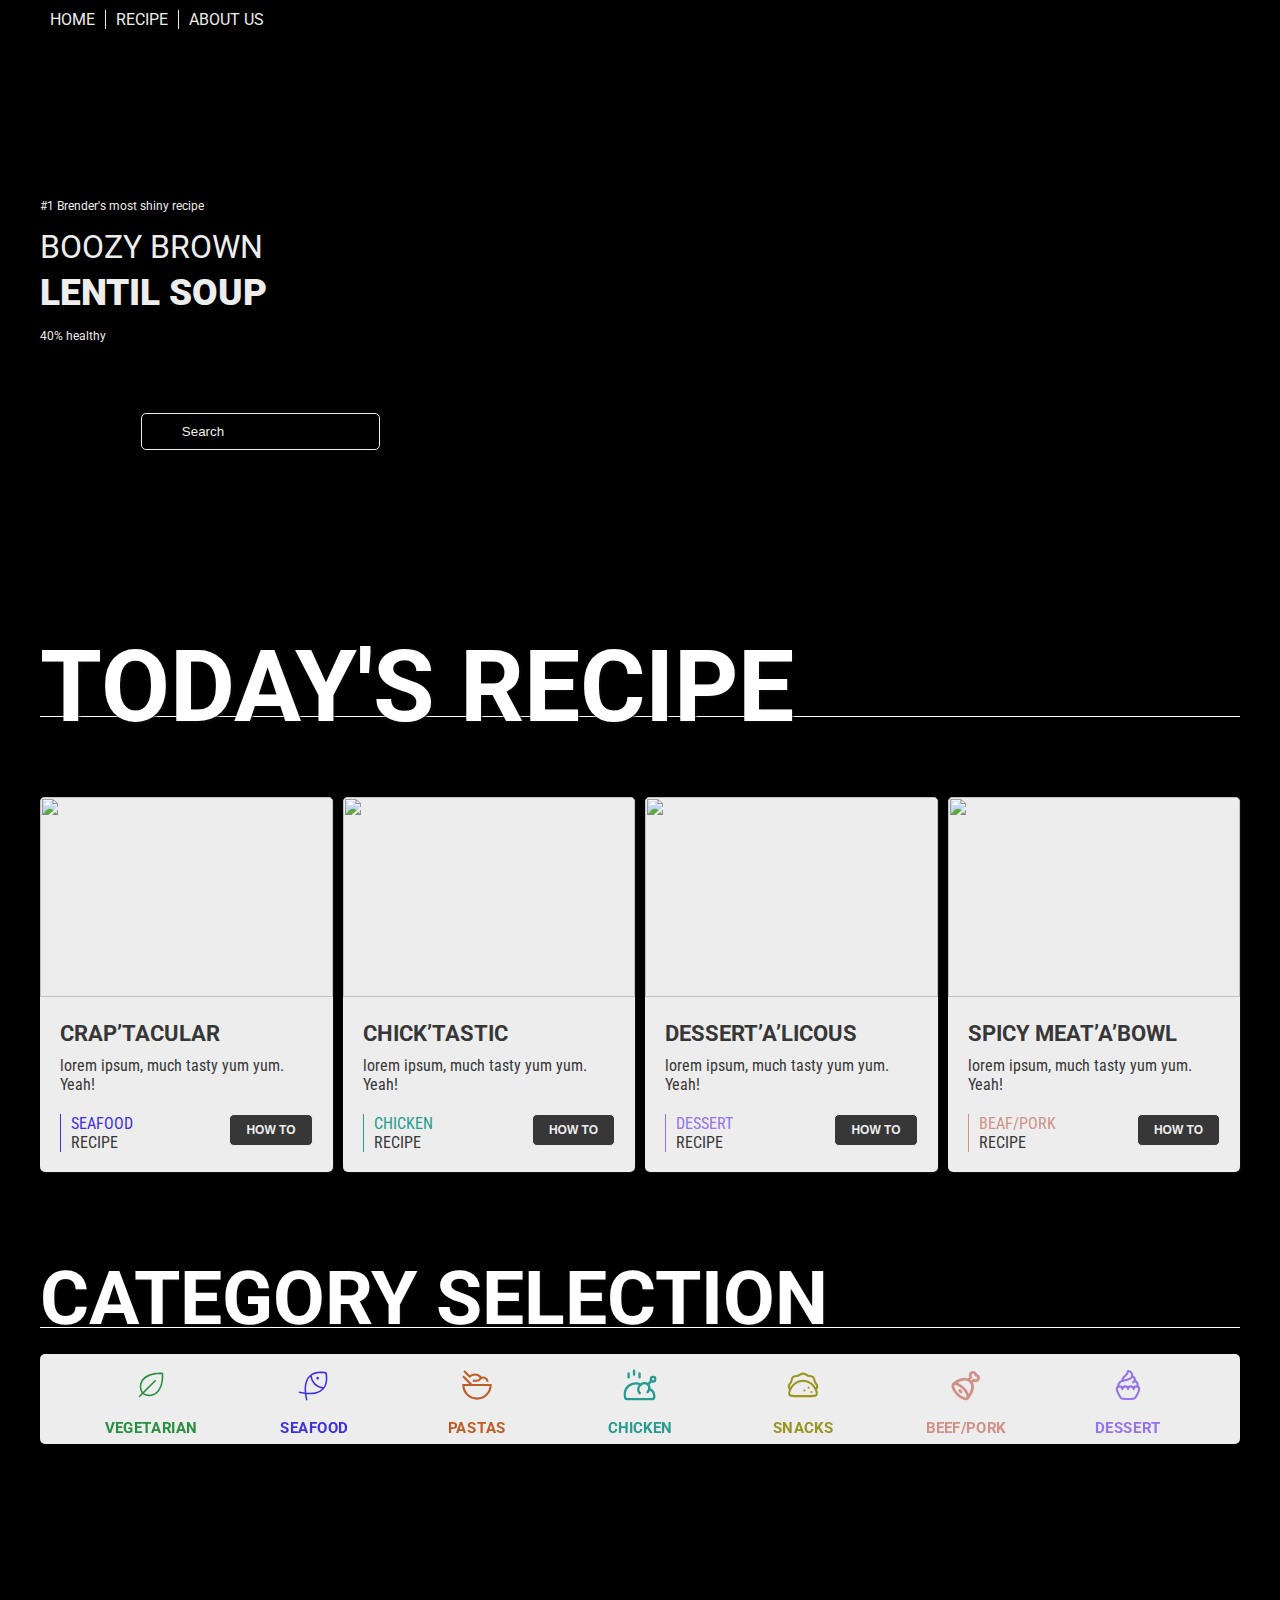
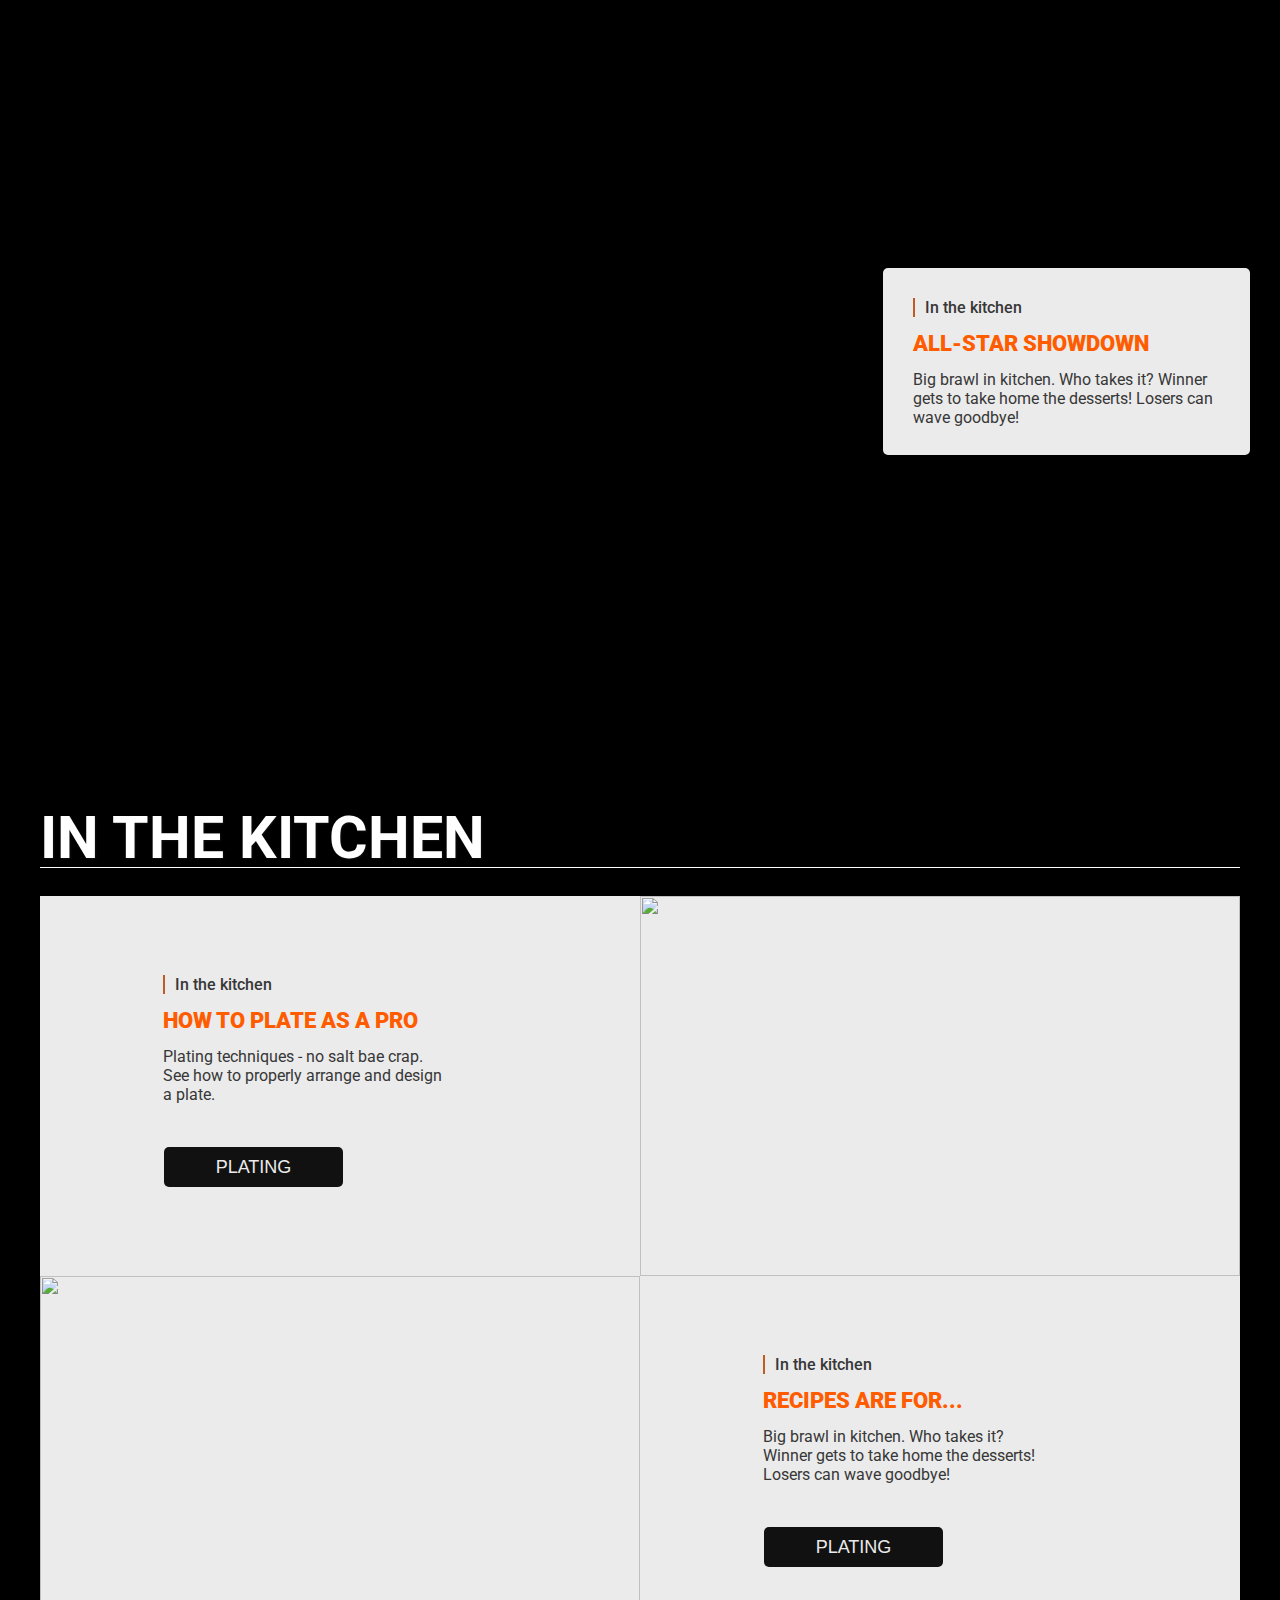
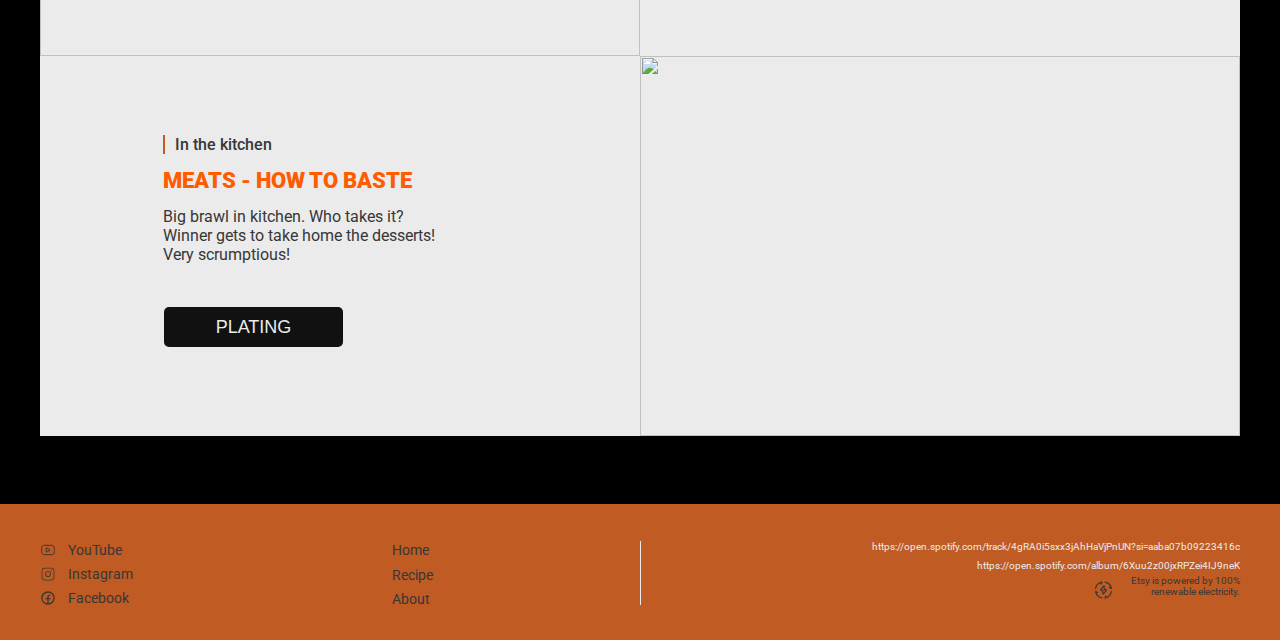
==== commit 1f3f298a: "changes" ====
--- a/index.html
+++ b/index.html
@@ -20,7 +20,7 @@
                         <a href="recipe.html">Recipe</a>
                     </li>
                     <li>
-                        <a href="#">About us</a>
+                        <a href="about.html">About us</a>
                     </li>
                 </ul>
             </div>
@@ -42,7 +42,7 @@
 
         <section class="todays_recipe">
             <div class="todays_recipes_headline">
-                <h3>Today's recipe</h3>
+                <h1>Today's recipe</h1>
             </div>
 
             <div class="todays_recipes_content">
@@ -147,7 +147,7 @@
 
         <section class="Categories">
             <div class="category_selection_headline">
-                <h3>Category Selection</h3>
+                <h2>Category Selection</h2>
             </div>
            
             <div class="category_selection_content">
--- a/css/style.css
+++ b/css/style.css
@@ -74,7 +74,6 @@
 
 .container {
   background: rgb(0,0,0);
-  background: linear-gradient(180deg, rgba(0,0,0,1) 60%, rgba(78,78,78,1) 100%);
   width:var(--width-full);
   height:auto;
 }
@@ -364,7 +363,7 @@
 
 .category_selection_content_block {
   width:50px;
-  height: 61;
+  height: 61px;
   margin: -10px 10px;
   padding: 0 5px;
   display: flex;
@@ -652,7 +651,7 @@
 .bottom_area_container {
   width: var(--width-full);
   background-color: var(--primary-color);
-  margin-top: 241px;
+  margin-top: 96px;
   height: 136px;
 }
 
@@ -1030,7 +1029,1259 @@
 
 /* filler to fake rest of page */
 
-.filler_block {
-  height: 2000px;
+.recipe_instruction_one {
+  width: var(--width-full);
+  background-color: none;
+  display: flex;
+  justify-content: center;
+  align-items: center;
+  flex-direction: column;
+  margin-top: 96px;
+}
+
+.recipe_instruction_one_container {
+  width: var(--width-12col);
+  background-color: none;
+  display: flex;
+  flex-direction: row;
+  justify-content: center;
+  align-items: center;
+}
+
+.recipe_instruction_one_container_filler_block {
+  width: var(--width-12col);
+  background-color: none;
+  display: flex;
+  flex-direction: row;
+  justify-content: space-between;
+}
+
+.recipe_instruction_one_container_filler_block_one {
+  width: 50%;
+  background-color: none;
+  display: flex;
+  flex-direction: column;
+  justify-content: flex-start;
+}
+
+.recipe_instruction_one_container_filler_block_one_headline h3 {
+  color:var(--color-white);
+  height:60px;
+  width:var(--width-12col);
+  text-transform: uppercase;
+  font-weight:700;
+  display:flex;
+  align-items: center;
+  justify-self: flex-start;
+  margin: 0 auto;
+  font-size: 50px;
+  text-shadow: 1px 1px 3px var(--background-color-dark-bg);
+  border-bottom: 1px solid var(--color-light);
+ }
+
+.recipe_instruction_one_container_filler_block_one_text {
+  font-size: 14px;
+  width: 555px;
+  height: 754px;
+  color: var(--color-light);
+  margin-top: 40px;
+  justify-content: space-between;
+  line-height: 1.8;
+ }
+
+.instruction_list_one li {
+  margin: 0 10px 25px 10px;
+ }
+
+.recipe_instruction_one_container_filler_block_two {
+  width: 50%;
+  display: flex;
+  flex-direction: column;
+  justify-content: flex-start;
+  justify-items: flex-end;
+  background-color: none;
+  align-items: flex-start;
+ }
+
+.recipe_instruction_one_container_filler_block_two_headline h3 {
+  color:var(--color-white);
+  height:60px;
+  width:var(--width-12col);
+  width: 50%;
+  text-transform: uppercase;
+  font-weight:700;
+  display:flex;
+  align-items: center;
+  justify-self: flex-end;
+  margin: 0 auto;
+  font-size: 50px;
+  text-shadow: 1px 1px 3px var(--background-color-dark-bg);
+  border-bottom: 1px solid var(--color-light);
+}
+
+ .recipe_instruction_one_container_filler_block_two_text {
+  font-size: 14px;
+  width: 420px;
+  height: 367px;
+  color: var(--color-light);
+  justify-content: space-between;
+  margin-left: 95px;
+  margin-top: 40px;
+ }
+
+ .ingredients_list {
+  margin: 0 10px 20px 10px;
+  gap: 0 10px;
+  line-height: 1.5;
+ }
+
+ .ingredients_list li {
+  margin: 0 10px 3px 10px;
+ }
+ 
+
+ .recipe_instruction_two {
+  width: var(--width-full);
+  background-color: none;
+  display: flex;
+  justify-content: center;
+  align-items: center;
+  flex-direction: column;
+  margin-top: 96px;
+}
+
+.recipe_instruction_two_container {
+  width: var(--width-12col);
+  background-color: none;
+  display: flex;
+  flex-direction: row;
+  justify-content: center;
+  align-items: center;
+}
+
+.recipe_instruction_two_container_filler_block {
+  width: var(--width-12col);
+  background-color: none;
+  display: flex;
+  flex-direction: row;
+  justify-content: space-between;
+}
+
+.recipe_instruction_two_container_filler_block_one {
+  width: 50%;
+  background-color: none;
+  display: flex;
+  flex-direction: column;
+  justify-content: flex-start;
+}
+
+.recipe_instruction_two_container_filler_block_one_headline h3 {
+  color:var(--color-white);
+  height:60px;
+  width:var(--width-12col);
+  text-transform: uppercase;
+  font-weight:700;
+  display:flex;
+  align-items: center;
+  justify-self: flex-start;
+  margin: 0 auto;
+  font-size: 50px;
+  text-shadow: 1px 1px 3px var(--background-color-dark-bg);
+  border-bottom: 1px solid var(--color-light);
+ }
+
+.recipe_instruction_two_container_filler_block_one_text {
+  font-size: 14px;
+  width: 555px;
+  height: 754px;
+  color: var(--color-light);
+  margin-top: 40px;
+  display: flex;
+  flex-direction: row;
+  justify-content: flex-start;
+  justify-content: space-between;
+  line-height: 1.5;
+  margin-bottom: 96px;
+  align-items: flex-start;
+ }
+
+.instruction_list_two {
+  align-items: flex-start;
+}
+
+.instruction_list_two li {
+  margin: 0 0 25px 10px;
+  display: flex;
+  flex-direction: row;
+  list-style: none;
+  justify-content: space-between;
+ }
+
+ .instruction_list_two li h4 {
+  font-size: 13px;
+  color: var(--primary-color);
+  display: flex;
+  flex-direction: row;
+  font-weight: 300;
+  text-transform: uppercase;
+  transform: rotate(-90deg);
+  transform-origin: left top;
+  white-space: nowrap;
+  word-spacing: 10px;
+  margin-top: 58px;
+ }
+
+ .instruction_list_two li p {
+  font-size: 14px;
+  color: var(--color-light);
+  display: flex;
+  flex-direction: row;
+  line-height: 1.9;
+ }
+
+.recipe_instruction_two_container_filler_block_two {
+  width: 50%;
+  display: flex;
+  flex-direction: column;
+  justify-content: flex-start;
+  justify-items: flex-end;
+  background-color: none;
+  align-items: flex-start;
+ }
+
+.recipe_instruction_two_container_filler_block_two_headline h3 {
+  color:var(--color-white);
+  height:60px;
+  width:var(--width-12col);
+  width: 50%;
+  text-transform: uppercase;
+  font-weight:700;
+  display:flex;
+  align-items: center;
+  justify-self: flex-end;
+  margin: 0 auto;
+  font-size: 50px;
+  text-shadow: 1px 1px 3px var(--background-color-dark-bg);
+  border-bottom: 1px solid var(--color-light);
+}
+
+.recipe_instruction_two_container_filler_block_two_text {
+  font-size: 14px;
+  width: 420px;
+  height: 367px;
+  color: var(--color-light);
+  justify-content: space-between;
+  margin-left: 75px;
+  margin-top: 40px;
+}
+
+.ingredients_list {
+  margin: 0 10px 10px 0;
+  gap: 0 10px;
+  line-height: 1.5;
+  list-style: none;
+ }
+
+.ingredients_list li {
+  margin: 0 10px 3px 10px;
+}
+
+
+.meet_the_team {  
+  height: fit-content;
+  width:var(--width-full);
+  display:grid;
+  grid-template-columns: 1fr;
+  grid-template-rows: 130px auto;
+  gap:var(--grid-gap);
+  margin-top: 58px;
+} 
+
+
+.meet_the_team_content_block_image img {
+  height: 200px;
+  width:100%;
+  background-size: cover ;
+  background-position: center;
+  border-radius: 5px 5px 0 0;
+}
+
+.meet_the_team_headline {
+  color:var(--color-white);
+  height:60px;
+  border-bottom: 1px solid var(--color-white);
+  text-transform: uppercase;
+  font-weight:700;
+  margin-top:70px;
+  display:flex;
+  align-items: center;
+  justify-self: flex-start;
+  margin: 0 auto;
+  width:var(--width-12col);
+  font-size: 50px;
+  text-shadow: 1px 1px 3px var(--background-color-dark-bg);
+}
+
+.meet_the_team_content {
+  display:grid;
+  grid-template-columns: repeat(4, 1fr);
+  gap:var(--grid-gap);
+  box-sizing: border-box;
+  width:var(--width-12col);
+  margin: 0 auto;
+}
+
+.meet_the_team_content_block {
+  background-color: var(--background-color-light);
+  border-radius: 5px;
+  box-shadow: 1px 1px 1px var(--background-color-dark-bg);
+}
+
+.meet_the_team_content_block_text {
+  padding: 20px;
+  color:var(--color_dark);
+  display:flex;
+  flex-direction: column;
+  justify-content: space-between;
+  flex: 1;
+}
+
+.meet_the_team_content_block_text h4 {
+  text-transform: uppercase;
+  font-size:22px;
+  font-weight: 700;
+  margin: 0 0 10px 0;
+}
+
+.meet_the_team_content_block_text p {
+  font-size: 16px;
+  font-family: 'Roboto Condensed', sans-serif;
+}
+
+.meet_the_team_content_block_bottom_area_left {
+  display: flex;
+  flex-direction: column;
+  justify-content: space-between;
+  padding: 0 0 0 10px;
+  border-left: 1px solid var(--category-seafood);
+  text-transform: uppercase;
+}
+
+
+.our_mission_selection_headline {
+  color:var(--color-white);
+  height:60px;
+  border-bottom: 1px solid var(--color-white);
+  text-transform: uppercase;
+  font-weight:700;
+  display:flex;
+  align-items: center;
+  justify-self: flex-start;
+  margin: 0 auto;
+  margin-top:96px;
+  margin-bottom:96px;
+  width:var(--width-12col);
+  font-size: 50px;
+  text-shadow: 1px 1px 2px var(--background-color-dark-bg);
+}
+
+.mission_image {
+  background-image: url("https://picsum.photos/1920/800");
+  display:grid;
+  grid-template-columns: repeat(12, 1fr);
+  grid-template-rows: auto auto auto;
+  background-repeat: no-repeat;
+  background-size: cover;
+  background-position: center center;
+  color:var(--background-color-light);
+  gap:var(--grid-gap);
+  margin-top: 70px;
+  width:var(--width-full);
+  height:auto;
+  min-height:700px;
+  margin:auto;
+  clip-path: polygon(0 17%, 100% 0, 100% 100%, 0% 100%);
+}
+
+.mission_image_content{
+  display:grid;
+  position: inherit;
+  width:var(--width-12col);
+  margin: 0 auto;
+  justify-content: end;
+  align-content: center;
+  grid-column-start:6;
+  grid-row-start: 2;
+}
+
+.mission_image_content_block {/* child to follow to 12 column */
+  background-color: var(--color-light);
+  border-radius: 5px;
+  width:460px;
+  height:250px;
+  padding: 30px 30px;
+} 
+
+.mission_image_content_block_text {
+  align-items: space-between;
+}
+
+.mission_image-text-medium {
+  font-size: 16px;
+  font-family: 'Roboto';
+  font-weight: 500;
+  margin-bottom: 14px;
+  color:var(--color_dark);
+  border-left:  2.5px solid var(--primary-color);
+  justify-content: space-between;
+  padding: 0 0 0 10px;
+}
+
+.mission_image-text-large {
+  font-size: 22px;
+  font-family: 'Roboto';
+  text-transform: uppercase;
+  color: #ff5c00;
+  font-weight: 900;
+  margin: 14px 0;
+}
+
+.mission_image-text-smallest {
+  font-size: 16px;
+  font-family: 'Roboto';
+  font-weight: normal;
+  margin-top: 14px;
+  color: var(--color_dark);
+}
+
+.our_values {
+  width: var(--width-full);
+  display: flex;
+  flex-direction: column ;
+  justify-content: center;
+  align-items: center;
+  margin: 0;
+}
+
+.our_values_headline {
+  color:var(--color-white);
+  height:60px;
+  border-bottom: 1px solid var(--color-white);
+  text-transform: uppercase;
+  font-weight:700;
+  display:flex;
+  align-items: center;
+  justify-self: flex-start;
+  margin: 0 auto;
+  margin-top:96px;
+  margin-bottom:96px;
+  width:var(--width-12col);
+  font-size: 50px;
+  text-shadow: 1px 1px 2px var(--background-color-dark-bg);
+}
+
+.our_values_container {
+  height: 563px;
+  width: var(--width-12col);
+  gap: var(--grid-gap);
+  margin-top: 58px 0 0 0;
+  display: flex;
+  flex-direction: row;
+  justify-content: center;
+  align-items: center;
+  text-align: center;
+}
+
+.our_values_container_block {
+  width: 300px;
+  height: 563px;
+  border-radius: 50%;
+  opacity: 1;
+  justify-content: center;
+  justify-items: center;
+}
+
+.our_values_container_block p {
+  font-size: 16px;
+  color: var(--color-light);
+  text-align: center;
+  width: 240px;
+  margin-top: 25px;
+  justify-content: center;
+}
+
+.circle1 {
+  background-color: var(--background-color-light);
+  border-radius: 50%;
+  width: 300px;
+  height: 300px;
+  align-items: center;
+  justify-content: center;
+  text-align: center;
+  position: relative; 
+  text-align: center; 
+}
+
+.circle1 h4 {
+  font-size: 22px;
+  font-family: 'Roboto';
+  text-transform: uppercase;
+  color: #ff5c00;
+  font-weight: 900;
+  margin: 0;
+  display: flex;
+  justify-content: center;
+  position: absolute; 
+  top: 50%; 
+  left: 50%;
+  transform: translate(-50%, -50%);
+}
+
+.circle2 {
+  background-color: var(--background-color-light);
+  border-radius: 50%;
+  width: 300px;
+  height: 300px;
+  align-items: center;
+  text-align: center;
+  position: relative; 
+  text-align: center;
+}
+
+.circle2 h4 {
+  font-size: 22px;
+  font-family: 'Roboto';
+  text-transform: uppercase;
+  color: #ff5c00;
+  font-weight: 900;
+  margin: 0;
+  display: flex;
+  justify-content: center;
+  position: absolute; 
+  top: 50%; 
+  left: 50%;
+  transform: translate(-50%, -50%);
+}
+
+.circle3 {
+  background-color: var(--background-color-light);
+  border-radius: 50%;
+  width: 300px;
+  height: 300px;
+  align-items: center;
+  text-align: center;
+  position: relative; 
+  text-align: center;
+}
+.circle3 h4 {
+  font-size: 22px;
+  font-family: 'Roboto';
+  text-transform: uppercase;
+  color: #ff5c00;
+  font-weight: 900;
+  margin: 0;
+  display: flex;
+  justify-content: center;
+  position: absolute; 
+  top: 50%; 
+  left: 50%;
+  transform: translate(-50%, -50%);
+}
+
+.feedback {
+  width: var(--width-full);
+  display: flex;
+  flex-direction: column;
+  justify-content: center;
+  align-items: center;
+  background-color: var(--background-color-navigation);
+  padding: 40px 20px;
+  display: flex;
+  justify-content: center;
+  margin-top: -96px;
+  margin-bottom: 96px;
+}
+
+.feedback_headline {
+  color:var(--color-white);
+  height:60px;
+  border-bottom: 1px solid var(--color-white);
+  text-transform: uppercase;
+  font-weight:700;
+  display:flex;
+  align-items: center;
+  justify-self: flex-start;
+  margin: 0 auto;
+  margin-top:96px;
+  margin-bottom:96px;
+  width:var(--width-12col);
+  font-size: 50px;
+  text-shadow: 1px 1px 2px var(--background-color-dark-bg);
+}
+
+.feedback_cta_container {
+  display: flex;
+  width: var(--width-12col);
+  background-color: var(--background-color-light);
+  border-radius: 5px;
+  overflow: hidden;
+}
+
+.feedback_cta_container_content {
+  flex: 1;
+  padding: 40px;
+  display: flex;
+  flex-direction: column;
+  justify-content: center;
+}
+
+.feedback_cta_container_content h4 {
+  font-size: 30px;
+  color: #ff5c00;
+  font-weight: 900;
+  margin-bottom: 10px;
+}
+
+.feedback_cta_container_content p {
+  font-size: 22px;
+  color: var(--color_dark);
+  line-height: 1.6;
+}
+
+.feedback_cta_container_form_container {
+  flex: 1;
+  display: flex;
+  align-items: center;
+  justify-content: flex-end;
+}
+
+form {
+  background-color: var(--background-color-dark-bg);
+  padding: 20px 30px;
+  border-radius: 0 5px 5px 0;
+  width: 90%;
+  max-width: 400px;
+}
+
+form input, form textarea {
   width: 100%;
- }
+  margin-bottom: 15px;
+  padding: 10px;
+  border: 1px solid #ccc;
+  border-radius: 5px;
+  font-size: 1rem;
+}
+
+form input:focus, form textarea:focus {
+  border-color: #d35400;
+  outline: none;
+}
+
+form button {
+  width: 100%;
+  background: #d35400;
+  color: var(--color-white);
+  border: none;
+  padding: 10px;
+  font-size: 1rem;
+  font-weight: bold;
+  border-radius: 5px;
+  cursor: pointer;
+  transition: background 0.3s ease;
+}
+
+form button:hover {
+  background: #e67e22;
+}
+
+
+
+/*Mobile frindly*/
+
+@media (width <= 768px) {
+  .container {
+    background: rgb(0,0,0);
+    width:var(--width-full);
+    height:auto;
+  }
+  
+  .navigation {
+    background-color: var(--background-color-navigation);
+    position:relative;
+    z-index: 1000;
+  }
+  
+  .menu-container {
+    width:var(--width-12col);
+    margin: 0 auto;
+  }
+  
+  .menu-container ul {
+    display:grid;
+    grid-template-columns: 1fr;
+    display: flex;
+    flex-direction: row;
+  }
+  
+  .menu-container ul li {
+    list-style-type: none;
+    margin:10px 0 10px 0;
+  }
+  
+  .menu-container ul li a {
+    color:var(--background-color-light);
+    text-decoration: none;
+    text-transform: uppercase;
+    border-right: 1px solid var(--background-color-light);
+    padding: 0 10px 0 10px;
+  }
+
+  .hero { 
+    background-image: url('https://picsum.photos/1920/800');
+    width:var(--width-full);
+    height:auto;
+    background-repeat: no-repeat;
+    background-size: cover;
+    background-position: center center;
+    color:var(--background-color-light);
+  } 
+  
+  .hero-container {
+    display:grid;
+    grid-template-columns: repeat(12, 1fr);
+    grid-template-rows: auto auto auto;
+    width:var(--width-12col);
+    gap:var(--grid-gap);
+    margin: 0 auto;
+  } 
+  
+  .hero-text {
+    grid-column: 1 / span 4;
+    margin-top:200px;
+    grid-row: 1;
+  }
+  
+  .hero-text-smallest {
+    font-size: 12px;
+  }
+  
+  .hero-text-medium {
+    font-size: 32px;
+    text-transform: uppercase;
+    margin-top:15px;
+  }
+  
+  .hero-text-large {
+    font-size: 37px;
+    text-transform: uppercase;
+    font-weight: 900;
+    margin-top:5px;
+    margin-bottom:15px
+  }
+  
+  .hero-search {
+    grid-column: 2 / span 3;
+    margin-top:60px;
+    grid-row: 2;
+  }
+  
+  .search-input {
+    background-color: transparent;
+    -webkit-appearance: none;
+    outline:none;
+    border: 1px solid var(--background-color-light);
+    border-radius: 5px;
+    padding: 10px 20px 10px 40px;
+    color:var(--background-color-light)
+  }
+  
+  .search-input::placeholder {
+    color:var(--background-color-light);
+  }
+
+  .todays_recipe {  
+    height: fit-content;
+    width:var(--width-full);
+    display:grid;
+    grid-template-columns: 1fr;
+    grid-template-rows: 130px auto;
+    gap:var(--grid-gap);
+    margin-top: 58px;
+    justify-content: start;
+  }
+  
+  
+  .todays_recipes_content_block_image img {
+    height: 200px;
+    width:100%;
+    background-size: cover ;
+    background-position: center;
+    border-radius: 5px 5px 0 0;
+  }
+  
+  .todays_recipes_headline {
+    color:var(--color-white);
+    height:60px;
+    border-bottom: 1px solid var(--color-white);
+    text-transform: uppercase;
+    font-weight:500;
+    margin-top:70px;
+    display:flex;
+    align-items: center;
+    justify-self: flex-start;
+    margin: 0 auto;
+    width: var(--width-12col);
+    font-size: 30px;
+    text-shadow: 1px 1px 3px var(--background-color-dark-bg);
+  }
+  
+  .todays_recipes_content {
+      display:grid;
+      grid-template-columns: 1fr;
+      gap:var(--grid-gap);
+      box-sizing: border-box;
+      width: fit-content;
+      height: fit-content;
+      margin: 20px 20px;
+      justify-content: center;
+  }
+  
+  .todays_recipes_content_block {
+      margin: 10px 10px;
+      width: 100%;
+      background-color: var(--background-color-light);
+      border-radius: 5px;
+      box-shadow: 1px 1px 1px var(--background-color-dark-bg);
+      justify-content: center;
+  }
+  
+  .todays_recipes_content_block_text {
+      padding: 20px;
+      color:var(--color_dark);
+      display:flex;
+      flex-direction: column;
+      justify-content: space-between;
+      flex: 1;
+  }
+  
+  .todays_recipes_content_block_text h4 {
+      text-transform: uppercase;
+      font-size:22px;
+      font-weight: 700;
+      margin: 0 0 10px 0;
+  }
+  
+  .todays_recipes_content_block_text p {
+      font-size: 16px;
+      font-family: 'Roboto Condensed', sans-serif;
+  }
+  
+  .todays_recipes_content_block_bottom_area {
+      display: flex;
+      justify-content: space-between;
+      margin: 20px 0 0 0;
+  }
+  
+  .todays_recipes_content_block_bottom_area_left {
+      display: flex;
+      flex-direction: column;
+      justify-content: space-between;
+      padding: 0 0 0 10px;
+      border-left: 1px solid var(--category-seafood);
+      text-transform: uppercase;
+  }
+
+  .category_selection_headline {
+    color:var(--color-white);
+    height:60px;
+    border-bottom: 1px solid var(--color-white);
+    text-transform: uppercase;
+    font-weight:500;
+    display:flex;
+    align-items: center;
+    justify-self: flex-start;
+    margin: 0 auto;
+    margin-top:96px;
+    width: var(--width-12col);
+    font-size: 30px;
+    text-shadow: 1px 1px 2px var(--background-color-dark-bg);
+  }
+
+  .category_selection_content {
+    width: fit-content;
+    flex-direction: column;
+    align-items: center;
+    justify-content: center;
+    height: auto;
+    padding: 20px;
+  }
+
+  
+  .category_selection_content_block {
+    width: fit-content; 
+    height: 100px; 
+    margin: 10px 0; 
+    transform: scale(1);
+    align-items: center;
+    justify-content: center;
+  }
+
+  .category_selection_content_block_text {
+    font-size: 10px; 
+  }
+
+  .content_image {
+    min-height: 500px; 
+    margin-top: 40px;
+  }
+
+  .content_image_content {
+    width: 90%; 
+    margin: 0 10%; 
+    grid-column-start: 1; 
+    justify-items: center;
+  }
+
+  .content_image_content_block {
+    width: 100%;
+    height: auto; 
+    padding: 20px; 
+  }
+
+  .content_image_text_medium {
+    font-size: 16px;
+    margin-bottom: 10px; 
+  }
+
+  .content_image_text_large {
+    font-size: 20px; 
+    margin: 10px 0; 
+  }
+
+  .content_image_text_smallest {
+    font-size: 16px; 
+    margin-top: 10px; 
+  }
+
+  .content_area_container {
+    width: 100%;
+    height: auto; 
+  }
+
+  .content_area_container_block {
+    display: flex;
+    flex-direction: column; 
+    align-items: center;
+    padding: 10px;
+  }
+
+  .content_area_container_block_left_area,
+  .content_area_container_block_right_area {
+    width: 100%; 
+    height: auto; 
+    margin-bottom: 20px; 
+  }
+
+  .content_image_content_block_left_area_text {
+    width: 100%;
+    margin: 20px 0;
+    text-align: center;
+  }
+
+  .content_image_content_block_left_area_button {
+    width: 100%; 
+    margin: 20px 0;
+    padding: 10px 0;
+    text-align: center;
+  }
+
+  .content_image_content_block_left_area_button a {
+    width: 100%;
+    display: block;
+    text-align: center;
+    padding: 12px;
+    font-size: 16px;
+  }
+
+  .content_area_container_block_right_area img {
+    width: 100%; 
+    height: auto;
+    display: none;
+  }
+
+  .bottom_area_container {
+    width: 100%; 
+    height: auto;
+  }
+
+  .bottom_area_container_block {
+    flex-direction: row;
+    width: 100%;
+  }
+
+  .bottom_area_container_block_left_area,
+  .bottom_area_container_block_right_area {
+    width: 50%;
+    margin: 10px 0; 
+  }
+
+  .bottom_area_container_block_left_area_media {
+    width: 100%;
+    height: auto; 
+    margin-top: 20px;
+    justify-content: center; 
+  }
+
+  .bottom_area_container_block_left_area_menu {
+    width: 100%; 
+    height: auto; 
+    margin-left: 0;
+    flex-direction: row;
+    justify-content: space-evenly; 
+    margin-top: 20px;
+    display: none;
+  }
+
+  .bottom_area_container_block_left_area_menu_block {
+    font-size: 16px; 
+    padding: 5px;
+  }
+
+  .bottom_area_container_block_right_area {
+    flex-direction: column; 
+    justify-content: flex-end;
+  }
+
+  .bottom_area_container_block_right_area_top,
+  .bottom_area_container_block_right_area_bottom {
+    width: 50%; 
+    font-size: 12px; 
+    text-align: center; 
+  }
+
+  .bottom_area_container_block_right_area_bottom_text {
+    font-size: 12px; 
+    text-align: center;
+  }
+
+  .recipe_details_ingredient_block_info_three {
+    grid-template-columns: 1fr;
+  }
+
+  .recipe_details_ingredient_block_info_three_item {
+    flex-direction: row;
+    justify-content: flex-start;
+    padding: 12px 0;
+    font-size: 14px; 
+  }
+
+  .recipe_details_ingredient_block_info_three_item i {
+    padding: 0 8px 0 0; 
+  }
+
+  .recipe_details_ingredients label {
+    width: 100%;
+    font-size: 14px; 
+    margin-right: 0; 
+  }
+
+
+  .recipe_details_ingredients input[type="checkbox"] {
+    width: 30px;
+    height: 30px;
+  }
+  
+  .recipe_instruction_one,
+  .recipe_instruction_two {
+    margin-top: 48px;
+    flex-direction: column;
+    justify-content: flex-start;  
+    margin: 30px 130px 30px 130px;
+  }
+
+  .recipe_instruction_one_container_filler_block,
+  .recipe_instruction_two_container_filler_block {
+    flex-direction: column;
+    justify-content: flex-start; 
+    margin: 30px 130px 30px 130px;
+  }
+
+  .recipe_instruction_one_container_filler_block_one_text,
+  .recipe_instruction_two_container_filler_block_one_text {
+    width: 100%;
+    height: auto; 
+     justify-content: flex-start; 
+     margin: 30px 130px 30px 130px;
+  }
+  
+  .recipe_instruction_one_container_filler_block_one_headline,
+  .recipe_instruction_two_container_filler_block_one_headline {
+    margin: 96px 130px 30px 130px;
+  }
+
+  .recipe_instruction_one_container_filler_block_two_headline,
+  .recipe_instruction_two_container_filler_block_two_headline {
+    margin: 96px 130px 30px 50px;
+    border: 1fr solid var(--color-light);
+  }
+
+  .ingredients_list {
+    margin: 10px 30px;
+  }
+
+  .meet_the_team_headline {
+    font-size: 32px;
+    margin-top: 40px;
+  }
+
+  .meet_the_team_content {
+    grid-template-columns: 1fr; 
+    gap: 20px;
+    width:fit-content; 
+    margin: 0 auto;
+    display: flex;
+    flex-direction: column;
+    margin-left: 15px;
+  }
+
+  .meet_the_team_content_block {
+    background-color: var(--background-color-light);
+    border-radius: 5px;
+    box-shadow: 1px 1px 1px var(--background-color-dark-bg);
+    display: flex;
+    flex-direction: column;
+    align-items: center;
+  }
+
+  .meet_the_team_content_block_image img {
+    height: 150px; 
+  }
+
+  .meet_the_team_content_block_text {
+    padding: 10px;
+    text-align: center; 
+  }
+
+  .meet_the_team_content_block_text h4 {
+    font-size: 18px;
+  }
+
+  .meet_the_team_content_block_text p {
+    font-size: 14px;
+  }
+
+  .our_mission_selection_headline {
+    font-size: 32px;
+    margin-top: 40px;
+    margin-bottom: 40px;
+  }
+
+  .mission_image {
+    grid-template-columns: 1fr;
+    height: auto;
+    min-height: 500px;
+    margin-top: 40px;
+    clip-path: none;
+  }
+
+  .mission_image_content {
+    grid-column-start: 1;
+    grid-row-start: 1;
+    width: 90%;
+    margin: 0 auto;
+    justify-content: center;
+    align-items: center;
+  }
+
+  .mission_image_content_block {
+    width: 100%;
+    padding: 20px;
+    height: auto;
+  }
+
+  .mission_image-text-large {
+    font-size: 18px;
+  }
+
+  .mission_image-text-smallest {
+    font-size: 14px;
+  }
+
+  .our_values_headline {
+    font-size: 36px;
+    margin-top: 40px;
+    margin-bottom: 40px;
+  }
+
+  .our_values_container {
+    flex-direction: column;
+    height: auto;
+    width: 100%;
+    margin-top: 30px;
+  }
+
+  .our_values_container_block {
+    width: 80%;
+    margin-bottom: 20px;
+    height: auto;
+  }
+
+  .circle1, .circle2, .circle3 {
+    width: 250px;
+    height: 250px;
+  }
+
+  .circle1 h4, .circle2 h4, .circle3 h4 {
+    font-size: 18px;
+  }
+
+  .our_values_container_block p {
+    font-size: 14px;
+    width: 90%;
+  }
+
+  .feedback_headline {
+    font-size: 32px;
+    margin-top: 96px;
+    margin-bottom: 40px;
+  }
+
+  .feedback_cta_container {
+    flex-direction: column;  
+    width: 90%;
+  }
+
+  .feedback_cta_container_content {
+    padding: 20px;
+  }
+
+  .feedback_cta_container_content h4 {
+    font-size: 24px;
+  }
+
+  .feedback_cta_container_content p {
+    font-size: 18px;
+  }
+
+  .feedback_cta_container_form_container {
+    margin-top: 20px;
+    justify-content: center;
+  }
+
+  form {
+    max-width: 100%;
+    width: 100%;
+    padding: 15px;
+    border-radius: 0 0 5px 5px;
+  }
+
+  form input, form textarea {
+    padding: 12px;
+    font-size: 0.9rem;
+  }
+
+  form button {
+    font-size: 1rem;
+    padding: 12px;
+  }
+}
